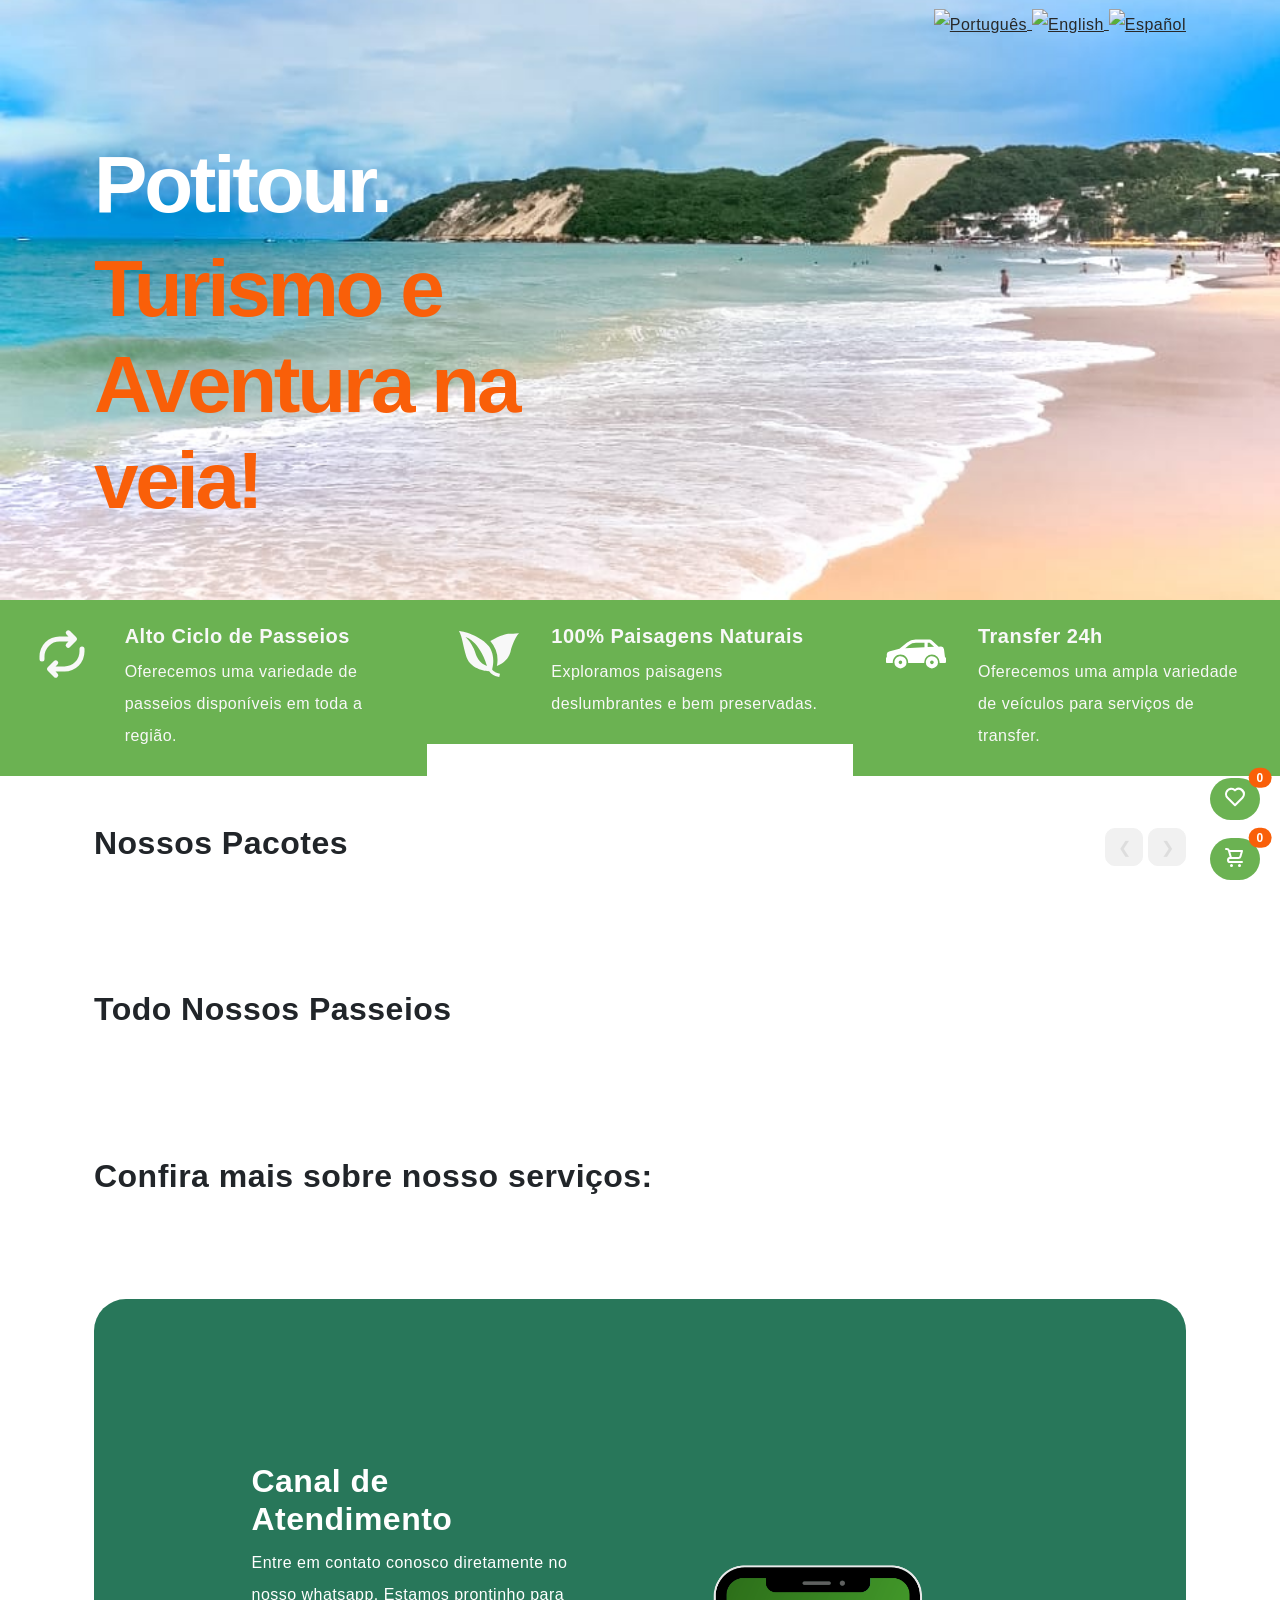
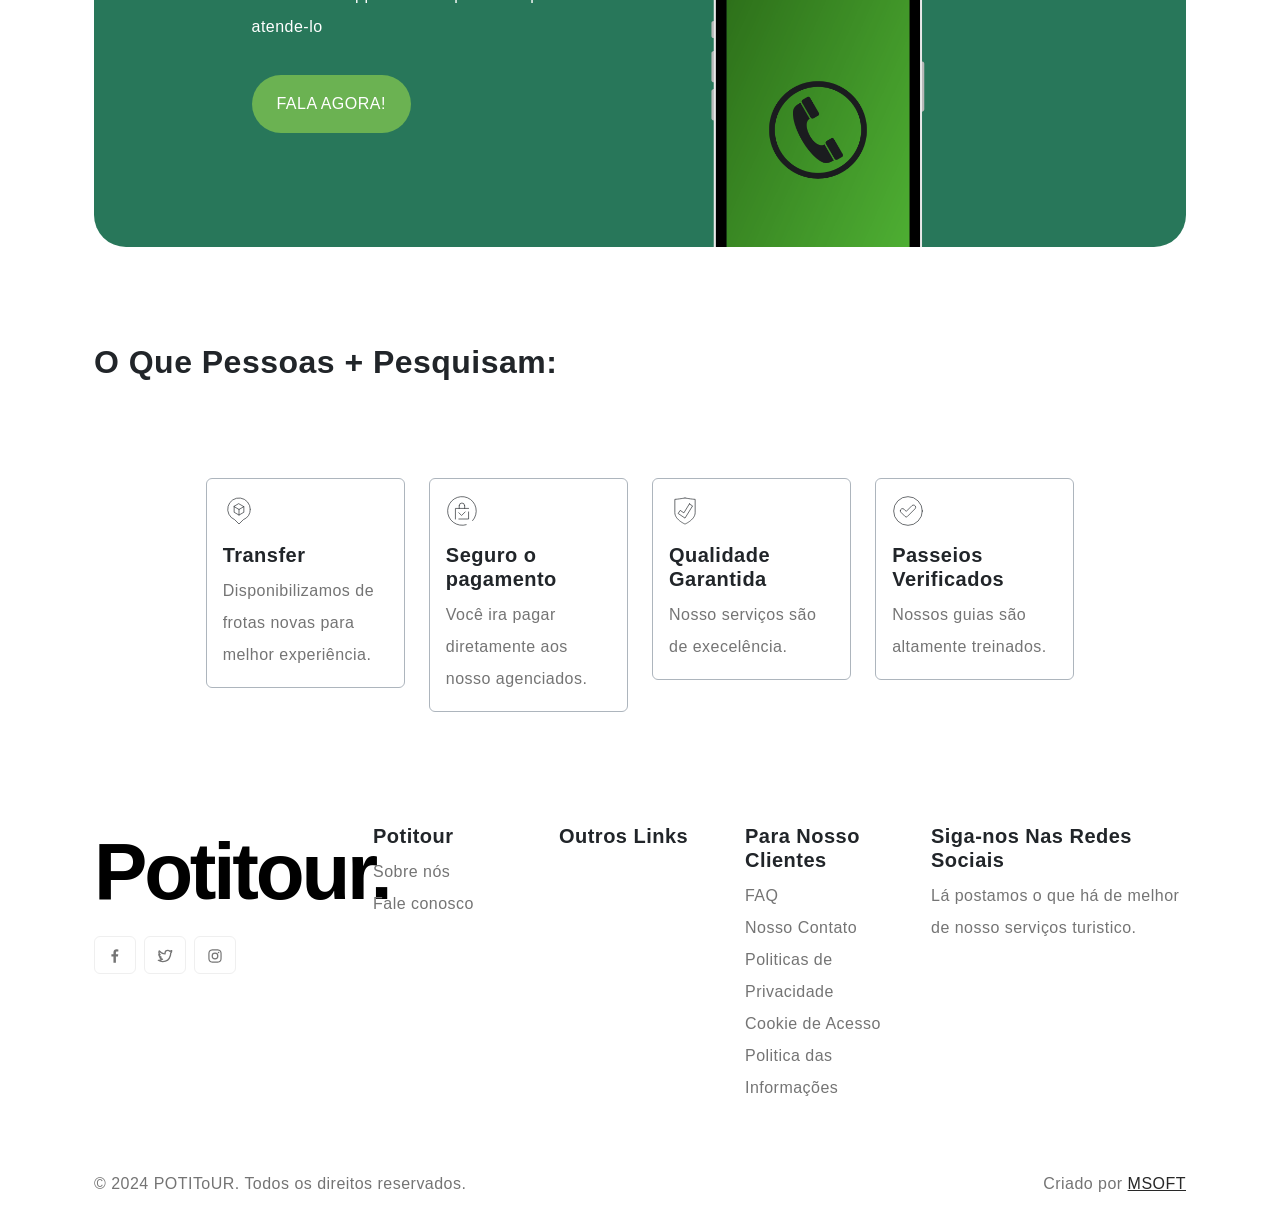
==== index.html @ 1911a4f1 "segundo commit estrutura + video" ====
<!DOCTYPE html>
<html lang="pt">

<head>
  <title>Potitour - Turismo e Aventura em Natal-RN</title>
  <meta charset="utf-8">
  <meta http-equiv="X-UA-Compatible" content="IE=edge">
  <meta name="viewport" content="width=device-width, initial-scale=1.0">
  <meta name="format-detection" content="telephone=no">
  <meta name="apple-mobile-web-app-capable" content="yes">
  <meta name="author" content="Potitour Team">
  <meta name="keywords" content="turismo, aventura, Natal, passeios, viagens, Potitour">
  <meta name="description"
    content="Descubra as melhores experiências de turismo e aventura em Natal-RN com a Potitour. Oferecemos passeios incríveis e serviços de alta qualidade.">


  <link rel="stylesheet" href="css/swiper-bundle.min.css">
  <link href="css/bootstrap.min.css" rel="stylesheet"
    integrity="sha384-KK94CHFLLe+nY2dmCWGMq91rCGa5gtU4mk92HdvYe+M/SXH301p5ILy+dN9+nJOZ" crossorigin="anonymous">
  <link rel="stylesheet" type="text/css" href="css/vendor.css">
  <link rel="stylesheet" type="text/css" href="style.css">
  <link rel="stylesheet" type="text/css" href="css/core.css">

  <link rel="preconnect" href="https://fonts.googleapis.com">
  <link rel="preconnect" href="https://fonts.gstatic.com" crossorigin>
  <link
    href="https://fonts.googleapis.com/css2?family=Nunito:wght@400;700&family=Open+Sans:ital,wght@0,400;0,700;1,400;1,700&display=swap"
    rel="stylesheet">
</head>



<body>

  <div id="icons"></div>

  <!-- preloader -->
  <div class="preloader-wrapper">
    <div class="preloader">
    </div>
  </div>


  <div id="head"></div>


  <!-- steps -->
  <section class=" overflow-hidden">
    <div class="">
      <div class="row row-cols-1 row-cols-sm-3 row-cols-lg-3 g-0 justify-content-center">
        <div class="col">
          <div class="card border-0 bg-primary rounded-0 p-4 text-light">
            <div class="row">
              <div class="col-md-3 text-center">
                <svg width="60" height="60">
                  <use xlink:href="#fresh"></use>
                </svg>
              </div>
              <div class="col-md-9">
                <div class="card-body p-0">
                  <h5 class="text-light">Alto Ciclo de Passeios</h5>
                  <p class="card-text">Oferecemos uma variedade de passeios disponíveis em toda a região.</p>
                </div>
              </div>
            </div>
          </div>
        </div>
        <div class="col">
          <div class="card border-0 bg-primary rounded-0 p-4 text-light">
            <div class="row">
              <div class="col-md-3 text-center">
                <svg width="60" height="60">
                  <use xlink:href="#organic"></use>
                </svg>
              </div>
              <div class="col-md-9">
                <div class="card-body p-0">
                  <h5 class="text-light">100% Paisagens Naturais</h5>
                  <p class="card-text">Exploramos paisagens deslumbrantes e bem preservadas.</p>
                </div>
              </div>
            </div>
          </div>
        </div>
        <div class="col">
          <div class="card border-0 bg-primary rounded-0 p-4 text-light">
            <div class="row">
              <div class="col-md-3 text-center">
                <svg width="60" height="60">
                  <use xlink:href="#car"></use>
                </svg>
              </div>
              <div class="col-md-9">
                <div class="card-body p-0">
                  <h5 class="text-light">Transfer 24h</h5>
                  <p class="card-text">Oferecemos uma ampla variedade de veículos para serviços de transfer.</p>
                </div>
              </div>
            </div>
          </div>
        </div>
      </div>
    </div>
  </section>

  <!-- package -->
  <section class="py-5 overflow-hidden">
    <div class="container-lg">
      <div class="row">
        <div class="col-md-12">
          <div class="section-header d-flex flex-wrap justify-content-between mb-5">
            <h2 class="section-title">Nossos Pacotes</h2>
            <div class="d-flex align-items-center">
              <div class="swiper-buttons">
                <button class="swiper-prev category-carousel-prev btn btn-yellow">❮</button>
                <button class="swiper-next category-carousel-next btn btn-yellow">❯</button>
              </div>
            </div>
          </div>
        </div>
      </div>
      <!-- package -->
      <div class="row">
        <div class="col-md-12">
          <div class="category-carousel swiper">
            <div id="package-item" class="swiper-wrapper">
            </div>
          </div>
        </div>
      </div>
    </div>
  </section>

  <!-- product -->
  <section class="pb-5">
    <div class="container-lg">
      <div class="row">
        <div class="col-md-12">
          <div class="section-header d-flex flex-wrap justify-content-between my-4">
            <h2 class="section-title">Todo Nossos Passeios</h2>
          </div>
        </div>
      </div>
      <div class="row">
        <div class="col-md-12">
          <div id="product-container"
            class="product-grid row row-cols-1 row-cols-sm-2 row-cols-md-3 row-cols-lg-3 row-cols-xl-4 row-cols-xxl-5">
          </div>
        </div>
      </div>
    </div>
  </section>

  <!-- modal product -->
  <div class="modal fade" id="cartModal" tabindex="-1" aria-labelledby="productModalLabel" aria-hidden="true">
    <div class="modal-dialog modal-xl">
      <div class="modal-content">
        <div class="modal-header">
          <h5 class="modal-title">Detalhes do Passeio</h5>
          <button type="button" class="btn-close" data-bs-dismiss="modal" aria-label="Close"></button>
        </div>
        <!-- Add modal content -->
        <div id="product-details" class="modal-body" style="height: 400px; overflow-y: auto;">

        </div>
        <!-- End modal content -->
        <div class="modal-footer">
          <!-- Action Buttons -->
          <div class="d-flex gap-3 mb-4">
            <div class="input-group w-auto">
              <button class="btn btn-outline-secondary" type="button" onclick="decrementQuantity()">-</button>
              <input type="number" class="form-control text-center" id="quantity" value="1" min="1" style="width: 70px">
              <button class="btn btn-outline-secondary" type="button" onclick="incrementQuantity()">+</button>
            </div>
            <button id="modalButtonAddcart" onclick="addToCart(event)" data-bs-dismiss="modal"
              class="btn btn-primary flex-grow-1">
              <i class="bi bi-cart-plus me-2"></i>
              Adicionar ao Carrinho
            </button>
          </div>
        </div>
      </div>
    </div>
  </div>

  <!-- hghlight -->
  <section class="py-4">
    <div class="container-lg">
      <h2 class="my-4">Confira mais sobre nosso serviços:</h2>
    </div>
  </section>

  <section class="py-3">
    <div class="container-lg">
      <div id="banner-blocks-item"
        class="row row-cols-1 row-cols-sm-2 row-cols-md-3 row-cols-lg-3 row-cols-xl-4 row-cols-xxl-5">
      </div>
    </div>
  </section>

  <!-- contact -->
  <section class="pb-4 my-4">
    <div class="container-lg">

      <div class="pt-5 rounded-5" style="background-color: #28775A;">
        <div class="container">
          <div class="row justify-content-center align-items-center">
            <div class="col-md-4">
              <h2 class="mt-5 text-white">Canal de Atendimento</h2>
              <p class=" text-white">Entre em contato conosco diretamente no nosso whatsapp. Estamos prontinho para
                atende-lo</p>
              <div class="d-flex gap-2 flex-wrap mb-5">
                <a href="#" class="btn btn-primary text-uppercase fs-6 rounded-pill px-4 py-3 mt-3">Fala Agora!</a>
              </div>
            </div>
            <div class="col-md-5 text-center">
              <img style="height: 500px;" src="images/phone-whatsapp.png" alt="phone" class="img-fluid">
            </div>
          </div>
        </div>
      </div>

    </div>
  </section>

  <!-- search -->
  <section class="py-4">
    <div class="container-lg">
      <h2 class="my-4">O Que Pessoas + Pesquisam:</h2>
      <div id="search-item"></div>
    </div>
  </section>


  <!-- Floating favorite icon with counter -->
  <div id="favorite-icon-container">
    <div class="position-relative d-inline-block">
      <button class="btn btn-primary rounded-5" onclick="openFavoritesModal(event)">
        <svg width="24" height="24" class="mb-1">
          <use xlink:href="#heart"></use>
        </svg>
      </button>
      <span id="favorite-count" class="position-absolute top-0 start-100 translate-middle badge bg-danger rounded-5">
        0
      </span>
    </div>
  </div>

  <!-- icon de cart flutuante com a quantidade de itens no carrinho -->
  <div id="cart-icon-container">
    <div class="position-relative d-inline-block">
      <button class="btn btn-primary rounded-5" onclick="openCartModal()">
        <svg width="24" height="24" class="mb-1">
          <use xlink:href="#cart"></use>
        </svg>
      </button>
      <span id="cart-count" class="position-absolute top-0 start-100 translate-middle badge bg-danger rounded-5">
        0
      </span>
    </div>
  </div>

  <!-- modal do carrinho -->
  <div id="cart-modal" class="modal fade" tabindex="-1" role="dialog" aria-labelledby="cart-modal-label"
    aria-hidden="true">
    <div class="modal-dialog modal-dialog-centered" role="document">
      <div class="modal-content">
        <div class="modal-header">
          <h5 class="modal-title" id="cart-modal-label">Minhas Reservas</h5>
          <button type="button" class="btn-close" data-bs-dismiss="modal" aria-label="Close"></button>
        </div>
        <div class="modal-body" style=" height: 400px; overflow: auto;">
          <div id="cart-items">
            <!-- itens do carrinho serão adicionados aqui -->
          </div>
        </div>
        <div class="modal-footer d-flex justify-content-between align-items-center">
          <div class="cart-total-wrapper">
            <span class="text-muted fs-5">Total:</span>
            <span id="cart-total" class="ms-2 fs-4 fw-bold text-success">R$ 0,00</span>
          </div>

          <button id="checkout-button" class="btn btn-primary btn-lg">
            Finalizar Reserva
            <svg width="16" height="16" class="ms-2">
              <use xlink:href="#arrow-right"></use>
            </svg>
          </button>
        </div>

      </div>
    </div>
  </div>

  <!-- Modelo do modal de favoritos -->
  <div id="favorite-modal" class="modal fade" tabindex="-1" role="dialog" aria-labelledby="favorite-modal-label"
    aria-hidden="true">
    <div class="modal-dialog modal-dialog-centered" role="document">
      <div class="modal-content">
        <div class="modal-header">
          <h5 class="modal-title" id="favorite-modal-label">Meus Favoritos</h5>
          <button type="button" class="btn-close" data-bs-dismiss="modal" aria-label="Close"></button>
        </div>
        <div class="modal-body" style=" height: 400px; overflow: auto;">
          <div id="favorite-items">
            <!-- itens dos favoritos serão adicionados aqui -->
          </div>
        </div>
      </div>
    </div>
  </div>

  <div id="footer"></div>

</body>

<!-- scripts -->
<script src="http://translate.google.com/translate_a/element.js?cb=googleTranslateElementInit"></script>
<script src="js/bootstrap.bundle.min.js" crossorigin="anonymous"></script>
<script src="js/jquery-1.11.0.min.js"></script>
<script src="js/swiper-bundle.min.js"></script>
<script src="js/papaparse.min.js"></script>
<script src="js/plugins.js"></script>
<script src="js/script.js"></script>
<!-- core -->

<script sync src="core/helps.js"></script>
<script sync src="core/layout.js"></script>
<script sync src="core/components.js"></script>
<script src="core/core.js" defer></script>

</html>
---- style.css ----
/*
Theme Name: Organic
Theme URI: https://templatesjungle.com/
Author: TemplatesJungle
Author URI: https://templatesjungle.com/
Description: Organic is specially designed product packaged for eCommerce store websites.
Version: 1.1
*/

/*--------------------------------------------------------------
This is main CSS file that contains custom style rules used in this template
--------------------------------------------------------------*/
/*--------------------------------------------------------------
/** VARIABLES
--------------------------------------------------------------*/
body {
  --heading-font        : "Inter", sans-serif;
  --bs-link-color: #333;
  --bs-link-hover-color:#333;

  --bs-link-color-rgb: 40,40,40;
  --bs-link-hover-color-rgb: 0,0,0;

  --bs-light-rgb: 248, 248, 248;

  --bs-font-sans-serif: "Inter", sans-serif;
  --bs-body-font-family: var(--bs-font-sans-serif);
  --bs-body-font-size: 1rem;
  --bs-body-font-weight: 400;
  --bs-body-line-height: 2;
  --bs-body-color: #747474;

  --bs-primary: #6BB252;
  --bs-primary-rgb: 107, 178, 82;
  
  --bs-secondary: #364127;
  --bs-secondary-rgb: 54, 65, 39;
  
  --bs-danger: #F95F09;
  --bs-danger-rgb: 249, 95, 9;

  --bs-success: #a3be4c;
  --bs-success-rgb: 163, 190, 76;
  
  --bs-primary-bg-subtle: #FFF9EB;
  --bs-success-bg-subtle: #eef5e5;
  
  --bs-border-color: #F7F7F7;
}
.btn-primary {
  --bs-btn-color: #fff;
  --bs-btn-bg: var(--bs-primary);
  --bs-btn-border-color: transparent;
  --bs-btn-hover-color: #fff;
  --bs-btn-hover-bg: #f7a422;
  --bs-btn-hover-border-color: transparent;
  --bs-btn-focus-shadow-rgb: 49,132,253;
  --bs-btn-active-color: #fff;
  --bs-btn-active-bg: var(--bs-primary);
  --bs-btn-active-border-color: transparent;
  --bs-btn-active-shadow: inset 0 3px 5px rgba(0, 0, 0, 0.125);
  --bs-btn-disabled-color: #fff;
  --bs-btn-disabled-bg: #d3d7dd;
  --bs-btn-disabled-border-color: transparent;
}
.btn-outline-primary {
  --bs-btn-color: var(--bs-primary);
  --bs-btn-border-color: var(--bs-primary);
  --bs-btn-hover-color: #fff;
  --bs-btn-hover-bg: #ffc107;
  --bs-btn-hover-border-color: #ffc107;
  --bs-btn-focus-shadow-rgb: 13,110,253;
  --bs-btn-active-color: #fff;
  --bs-btn-active-bg: #ffc107;
  --bs-btn-active-border-color: #ffc107;
  --bs-btn-active-shadow: inset 0 3px 5px rgba(0, 0, 0, 0.125);
  --bs-btn-disabled-color: #fff3cd;
  --bs-btn-disabled-bg: transparent;
  --bs-btn-disabled-border-color: #fff3cd;
  --bs-gradient: none;
}
.btn-outline-light {
  --bs-btn-color: #747474;
  --bs-btn-border-color: #EFEFEF;
  --bs-btn-hover-color: #000;
  --bs-btn-hover-bg: #EFEFEF;
  --bs-btn-hover-border-color: #EFEFEF;
  --bs-btn-focus-shadow-rgb: 248,249,250;
  --bs-btn-active-color: #000;
  --bs-btn-active-bg: #EFEFEF;
  --bs-btn-active-border-color: #EFEFEF;
  --bs-btn-active-shadow: inset 0 3px 5px rgba(0, 0, 0, 0.125);
  --bs-btn-disabled-color: #EFEFEF;
  --bs-btn-disabled-bg: transparent;
  --bs-btn-disabled-border-color: #EFEFEF;
  --bs-gradient: none;
}
.btn-warning {
  --bs-btn-color: #747474;
  --bs-btn-bg: #FCF7EB;
  --bs-btn-border-color: #FCF7EB;
  --bs-btn-hover-color: #747474;
  --bs-btn-hover-bg: #FFECBE;
  --bs-btn-hover-border-color: #FFECBE;
  --bs-btn-focus-shadow-rgb: 217,164,6;
  --bs-btn-active-color: #000;
  --bs-btn-active-bg: #FFECBE;
  --bs-btn-active-border-color: #FFECBE;
  --bs-btn-active-shadow: inset 0 3px 5px rgba(0, 0, 0, 0.125);
  --bs-btn-disabled-color: #000;
  --bs-btn-disabled-bg: #FCF7EB;
  --bs-btn-disabled-border-color: #FCF7EB;
}
.btn-success {
  --bs-btn-color: #222;
  --bs-btn-bg: #EEF5E4;
  --bs-btn-border-color: #EEF5E4;
  --bs-btn-hover-color: #222;
  --bs-btn-hover-bg: #9de3c2;
  --bs-btn-hover-border-color: #9de3c2;
  --bs-btn-focus-shadow-rgb: 60,153,110;
  --bs-btn-active-color: #222;
  --bs-btn-active-bg: #9de3c2;
  --bs-btn-active-border-color: #9de3c2;
  --bs-btn-active-shadow: inset 0 3px 5px rgba(0, 0, 0, 0.125);
  --bs-btn-disabled-color: #222;
  --bs-btn-disabled-bg: #EEF5E4;
  --bs-btn-disabled-border-color: #EEF5E4;
}
.btn-danger {
  --bs-btn-color: #222;
  --bs-btn-bg: #FFEADA;
  --bs-btn-border-color: #FFEADA;
  --bs-btn-hover-color: #222;
  --bs-btn-hover-bg: #ecc9af;
  --bs-btn-hover-border-color: #ecc9af;
  --bs-btn-focus-shadow-rgb: 60,153,110;
  --bs-btn-active-color: #222;
  --bs-btn-active-bg: #ecc9af;
  --bs-btn-active-border-color: #ecc9af;
  --bs-btn-active-shadow: inset 0 3px 5px rgba(0, 0, 0, 0.125);
  --bs-btn-disabled-color: #222;
  --bs-btn-disabled-bg: #FFEADA;
  --bs-btn-disabled-border-color: #FFEADA;
}
body {
  letter-spacing: 0.03em;
}
h1,h2,h3,h4,h5,h6 {
  font-family: var(--heading-font);
  color: var(--bs-dark);
  font-weight: 700;
}
.breadcrumb.text-white {
  --bs-breadcrumb-divider-color: #fff;
  --bs-breadcrumb-item-active-color: var(--bs-primary);
}
.dropdown-menu {
  --bs-dropdown-link-active-bg: var(--bs-primary);
}
.nav-pills .nav-link {
  --bs-nav-pills-link-active-color: #111;
  --bs-nav-pills-link-active-bg: #f1f1f1;
}
.pagination {
  --bs-pagination-active-bg: var(--bs-primary);
  --bs-pagination-active-border-color: var(--bs-primary);
}
.container, .container-fluid, .container-lg, .container-md, .container-sm, .container-xl, .container-xxl {
  --bs-gutter-x: 3rem;
}
/*----------------------------------------------*/
/* 6. SITE STRUCTURE */
/*----------------------------------------------*/
/* 6.1 Header
--------------------------------------------------------------*/
/* Preloader */
.preloader-wrapper {
  width: 100%;
  height: 100vh;
  margin: 0 auto;
  position: fixed;
  top: 0;
  left: 0;
  z-index: 111;
  background: #fff;
}

.preloader-wrapper .preloader {
  margin: 20% auto 0;
  transform: translateZ(0);
}

.preloader:before,
.preloader:after {
  content: '';
  position: absolute;
  top: 0;
}

.preloader:before,
.preloader:after,
.preloader {
  border-radius: 50%;
  width: 2em;
  height: 2em;
  animation: animation 1.2s infinite ease-in-out;
}

.preloader {
  animation-delay: -0.16s;
}

.preloader:before {
  left: -3.5em;
  animation-delay: -0.32s;
}

.preloader:after {
  left: 3.5em;
}

@keyframes animation {
  0%,
  80%,
  100% {
    box-shadow: 0 2em 0 -1em var(--bs-primary);
  }
  40% {
    box-shadow: 0 2em 0 0 var(--bs-primary);
  }
}

/* *** Start editing below this line *** */
/* .container-fluid {
  max-width: 1600px;
}
*/
@media (min-width: 1400px) {
  .container-lg {
      max-width: 1600px;
  }
} 

.banner-blocks {
  display: grid;
  grid-template-columns: repeat(12, 1fr);
  grid-template-rows: repeat(2, 1fr);
  grid-gap: 2rem;
}
.block-1 { grid-area: 1 / 1 / 3 / 8; }
.block-2 { grid-area: 1 / 8 / 2 / 13; }
.block-3 { grid-area: 2 / 8 / 3 / 13; }

@media screen and (max-width:1140px) {
  .banner-blocks {
    grid-template-columns: 1fr;
    grid-template-rows: repeat(4, 1fr);
  }
  .block-1 { grid-area: 1 / 1 / 3 / 2; }
  .block-2 { grid-area: 3 / 1 / 4 / 2; }
  .block-3 { grid-area: 4 / 1 / 5 / 2; }
  
}

/* Swiper carousel */
.swiper-prev,
.swiper-next {
  width: 38px;
  height: 38px;
  line-height: 38px;
  background: #F1F1F1;
  color: #222222;
  padding: 0;
  text-align: center;
  border-radius: 10px;
  --bs-btn-border-color: transparent;
  --bs-btn-active-bg: #ec9b22;
  --bs-btn-active-border-color: transparent;
  --bs-btn-hover-bg: var(--bs-primary);
  --bs-btn-hover-border-color: transparent;
  --bs-btn-disabled-color: #ccc;
  --bs-btn-disabled-bg: #eaeaea;
  --bs-btn-disabled-border-color: #eaeaea
}
.swiper-prev:hover,
.swiper-next:hover {
  background: var(--bs-primary);
}

/* category carousel */
.category-carousel .category-item {
  background: #FFFFFF;
  border: 1px solid #FBFBFB;
  box-shadow: 0px 5px 22px rgba(0, 0, 0, 0.04);
  border-radius: 16px;
  text-align: center;
  padding: 60px 20px;
  margin: 20px 0;
  transition: box-shadow 0.3s ease-out, transform 0.3s ease-out;
}
.category-carousel .category-item:hover {
  transform: translate3d(0,-10px,0);
  box-shadow: 0px 21px 44px rgba(0, 0, 0, 0.08);
}
.category-carousel .category-item .category-title {
  font-weight: 600;
  font-size: 20px;
  line-height: 27px;
  letter-spacing: 0.02em;
  text-transform: capitalize;
  color: #222222;
  margin-top: 20px;
}

/* brand carousel */
.brand-carousel .brand-item {
  background: #FFFFFF;
  border: 1px solid #FBFBFB;
  box-shadow: 0px 5px 22px rgba(0, 0, 0, 0.04);
  border-radius: 16px;
  padding: 16px;
}
.brand-carousel .brand-item img {
  width: 100%;
  border-radius: 12px;
}
.brand-carousel .brand-item .brand-details {
  margin-left: 15px;
}
.brand-carousel .brand-item .brand-title {
  margin: 0;
}

/* product tabs */
.product-tabs .nav-tabs {
  justify-content: flex-end;
  border: none;
  
  --bs-nav-link-hover-color: #111;
  --bs-nav-link-color: #555;
  --bs-nav-tabs-link-border-color: #fff;
  --bs-nav-tabs-link-hover-border-color: transparent;
  --bs-nav-tabs-link-active-border-color: #fff;
}
.product-tabs .nav-tabs .nav-link.active, 
.product-tabs .nav-tabs .nav-item.show .nav-link {
  /* border: none; */
  border-bottom: 3px solid var(--bs-primary);
}

/* products-carousel */
.products-carousel .swiper, .products-carousel .swiper-container {
  overflow: visible;
}

/* product-grid */
input[type=number]::-webkit-inner-spin-button, 
input[type=number]::-webkit-outer-spin-button {  
   opacity: 1;
}
.product-item .button-area .quantity {
  padding: 0.5rem;
}
.product-item .button-area {
  display: none;
  position: absolute;
  text-align: center;
  background: #fff;
  width: 100%;
  left: 0;
  bottom: -55px;
  z-index: 1;
  box-shadow: 0px 20px 44px rgba(0, 0, 0, 0.08);
  /* transition: box-shadow 0.3s ease-out; */
}
.product-item {
  position: relative;
  padding: 16px;
  background: #FFFFFF;
  border-radius: 16px;
  margin-bottom: 30px;
  box-shadow: 0px 0px 22px rgba(0, 0, 0, 0);
  /* transition: box-shadow 0.3s ease-out, margin 0.3s ease-out; */
}
.product-item:hover .button-area {
  display: block;
}
.product-item:hover {
  /* z-index: 1; */
  /* margin-bottom: -50px; */
  /* max-height: 500px; */
  box-shadow: 0px 0px 44px rgba(0, 0, 0, 0.08);
}
.product-item figure {
  text-align: center;
}
.product-item figure img {
  max-height: 210px;
  height: auto;
}
.product-item .product-qty {
  width: 85px;
}
.product-item .btn-link {
  text-decoration: none;
}
.product-item #quantity {
  height: auto;
  width: 28px;
  text-align: center;
  border: none;
  margin: 0;
  padding: 0;
}
.product-item .btn-number {
  width: 26px;
  height: 26px;
  line-height: 1;
  text-align: center;
  background: #FFFFFF;
  border: 1px solid #E2E2E2;
  border-radius: 6px;
  color: #222;
  padding: 0;
}

/* cart */
.cart .product-qty {
  min-width: 130px;
}

/* floating image */
.image-float {
  margin-top: -140px;
  margin-bottom: -140px;
}
@media screen and (max-width:991px) {
  .image-float {
    margin: 0;
  }
}
 /* post item */
.post-item .post-meta {
  font-size: 0.8rem;
  line-height: 1;
}
.post-item .post-meta svg {
  margin-right: 5px;
}

@media screen and (max-width: 991px) {
  /* offcanvas menu */
  .offcanvas-body .nav-item {
    font-weight: 700;
    border-bottom: 1px solid #d1d1d1;
  }
  .offcanvas-body .filter-categories {
    width: 100%;
    margin-bottom: 20px !important;
    border: 1px solid #d1d1d1 !important;
    padding: 14px;
    border-radius: 8px;
  }
  /* dropdown-menu */
  .dropdown-menu {
    padding: 0;
    border: none;
    line-height: 1.4;
    font-size: 0.9em;
  }
  .dropdown-menu a {
    padding-left: 0;
  }
  .dropdown-toggle::after {
    position: absolute;
    right: 0;
    top: 21px;
  }
}

/* single product */
/* product-thumbnail-slider */
.product-thumbnail-slider {
  height: 740px;
}
@media screen and (max-width:992px) {
  .product-thumbnail-slider {
    margin-top: 20px;
    height: auto;
  }
}
@media screen and (min-width:992px) {
  .product-thumbnail-slider {
    height: 420px;
  }
}
@media screen and (min-width:1200px) {
  .product-thumbnail-slider {
    height: 540px;
  }
}
@media screen and (min-width:1400px) {
  .product-thumbnail-slider {
    height: 740px;
  }
}

/* bootstrap extended */
.border-dashed {
  border-bottom: 1px dashed #d1d1d1;
}
.ls-1 {
  letter-spacing: -0.04em;
}
.button-area .btn-cart {
  text-wrap: nowrap;
  height: 3.3em;
  line-height: 2em;
  width: 100%;
}
.fs-7 {
  font-size: 0.8rem!important;
}

/* button */
.btn-link {
  display: inline-block;
  font-size: 0.875rem;
  font-weight: bold;
  font-family: var(--bs-body-font-family);
  letter-spacing: 0.0875rem;
  text-transform: uppercase;
  text-decoration: none;
}

a.btn-link,
a.btn-link:after {
  transition: all .5s;
}

a.btn-link {
  position: relative;
}

a.btn-link:before,
a.btn-link:after {
  content: '';
  display: block;
  position: absolute;
  bottom: 0;
  left: 0;
  width: 0;
  background-color: var(--bs-dark);
  height: 2px;
}

[data-bs-theme=dark] a.btn-link:after {
  background-color: var(--bs-light);
}

a.btn-link:before {
  background-color: rgba( var(--bs-light-rgb), 0.2 );
  width: 100%;
}

a.btn-link.is-checked:after,
a.btn-link:hover:after {
  width: 100%;
}

a.btn-link.text-white:after {
  background-color: var(--bs-light);
}

a.btn-link.text-light:after {
  background-color: var(--bs-light);
}

.navbar .megamenu{ padding: 1rem; }
/* ============ desktop view ============ */
@media all and (min-width: 992px) {
	
	.navbar .has-megamenu{position:static!important;}
	.navbar .megamenu{left:0; right:0; width:100%; margin-top:0;  }
	
}	
/* ============ desktop view .end// ============ */


/* ============ mobile view ============ */
@media(max-width: 991px){
	.navbar.fixed-top .navbar-collapse, .navbar.sticky-top .navbar-collapse{
		overflow-y: auto;
	    max-height: 90vh;
	    margin-top:10px;
	}
}
/* ============ mobile view .end// ============ */
---- css/core.css ----
#cart-icon-container {
    position: fixed;
    bottom: 20px;
    right: 20px;
    z-index: 9999;
}

/* adicone um ícone de carrinho dentro do botão com uma cor de fundo verde aumentar tamanho do icone*/
#cart-icon {
    background-color: #008000;
    color: #fff;
    border: none;
    border-radius: 50%;
    padding: 10px;
    font-size: 14px;
    cursor: pointer;
    transition: background-color 0.3s ease;
    display: flex;
    align-items: center;
    justify-content: center;

    svg {
        width: 24px;
        height: 24px;
    }
}

#favorite-icon-container {
    position: fixed;
    bottom: 80px;
    right: 20px;
    z-index: 9999;
}

#favorite-icon {
    background-color: #008000;
    color: #fff;
    border: none;
    border-radius: 50%;
    padding: 10px;
    font-size: 14px;
    cursor: pointer;
    transition: background-color 0.3s ease;
    display: flex;
    align-items: center;
    justify-content: center;
}

#favorite-icon svg {
    width: 24px;
    height: 24px;
}

.product-item {
    /* width: 300px !important; */
    height: 445px !important;
    object-fit: cover !important;
    object-position: center !important;
    background: #FFFFFF;
    border-radius: 16px;
    transition: all 0.3s ease;

    figure img {
        width: 100% !important;
        height: 300px !important;
        object-fit: cover !important;
    }
}

.product-item .button-area {
    bottom: 0;
    left: 0;
    right: 0;
    display: block;
    padding: 16px;
    background: white;
    box-shadow: none;
    z-index: 10;
}


@media (max-width: 768px) {
    .product-item {
        width: 100% !important;
        min-height: 420px;
        padding: 16px;
        margin-bottom: 16px;
        box-shadow: 0px 4px 12px rgba(0, 0, 0, 0.08);
    }

    .product-item figure {
        height: 200px;
        overflow: hidden;
    }

    .product-item figure img {
        width: 100%;
        height: 100%;
        object-fit: cover;
    }

    .product-item .button-area {
        bottom: 0;
        left: 0;
        right: 0;
        display: block;
        padding: 16px;
        background: white;
        box-shadow: none;
        z-index: 10;
    }
}

.video-section {
    position: relative;
    width: 100%;
    height: 600px;
    /* Ajuste conforme necessário */
    overflow: hidden;
}

.background-video {
    position: absolute;
    top: 0;
    left: 0;
    width: 100%;
    height: 100%;
    object-fit: cover;
    z-index: -1;
}

.default-background {
    position: absolute;
    top: 0;
    left: 0;
    width: 100%;
    height: 100%;
    object-fit: cover;
    z-index: -2; /* Ensure it stays behind the video */
    display: block; /* Initially hidden */
}


.conteudo {
    position: relative;
    z-index: 1;
    /* Outros estilos para o conteúdo */
}
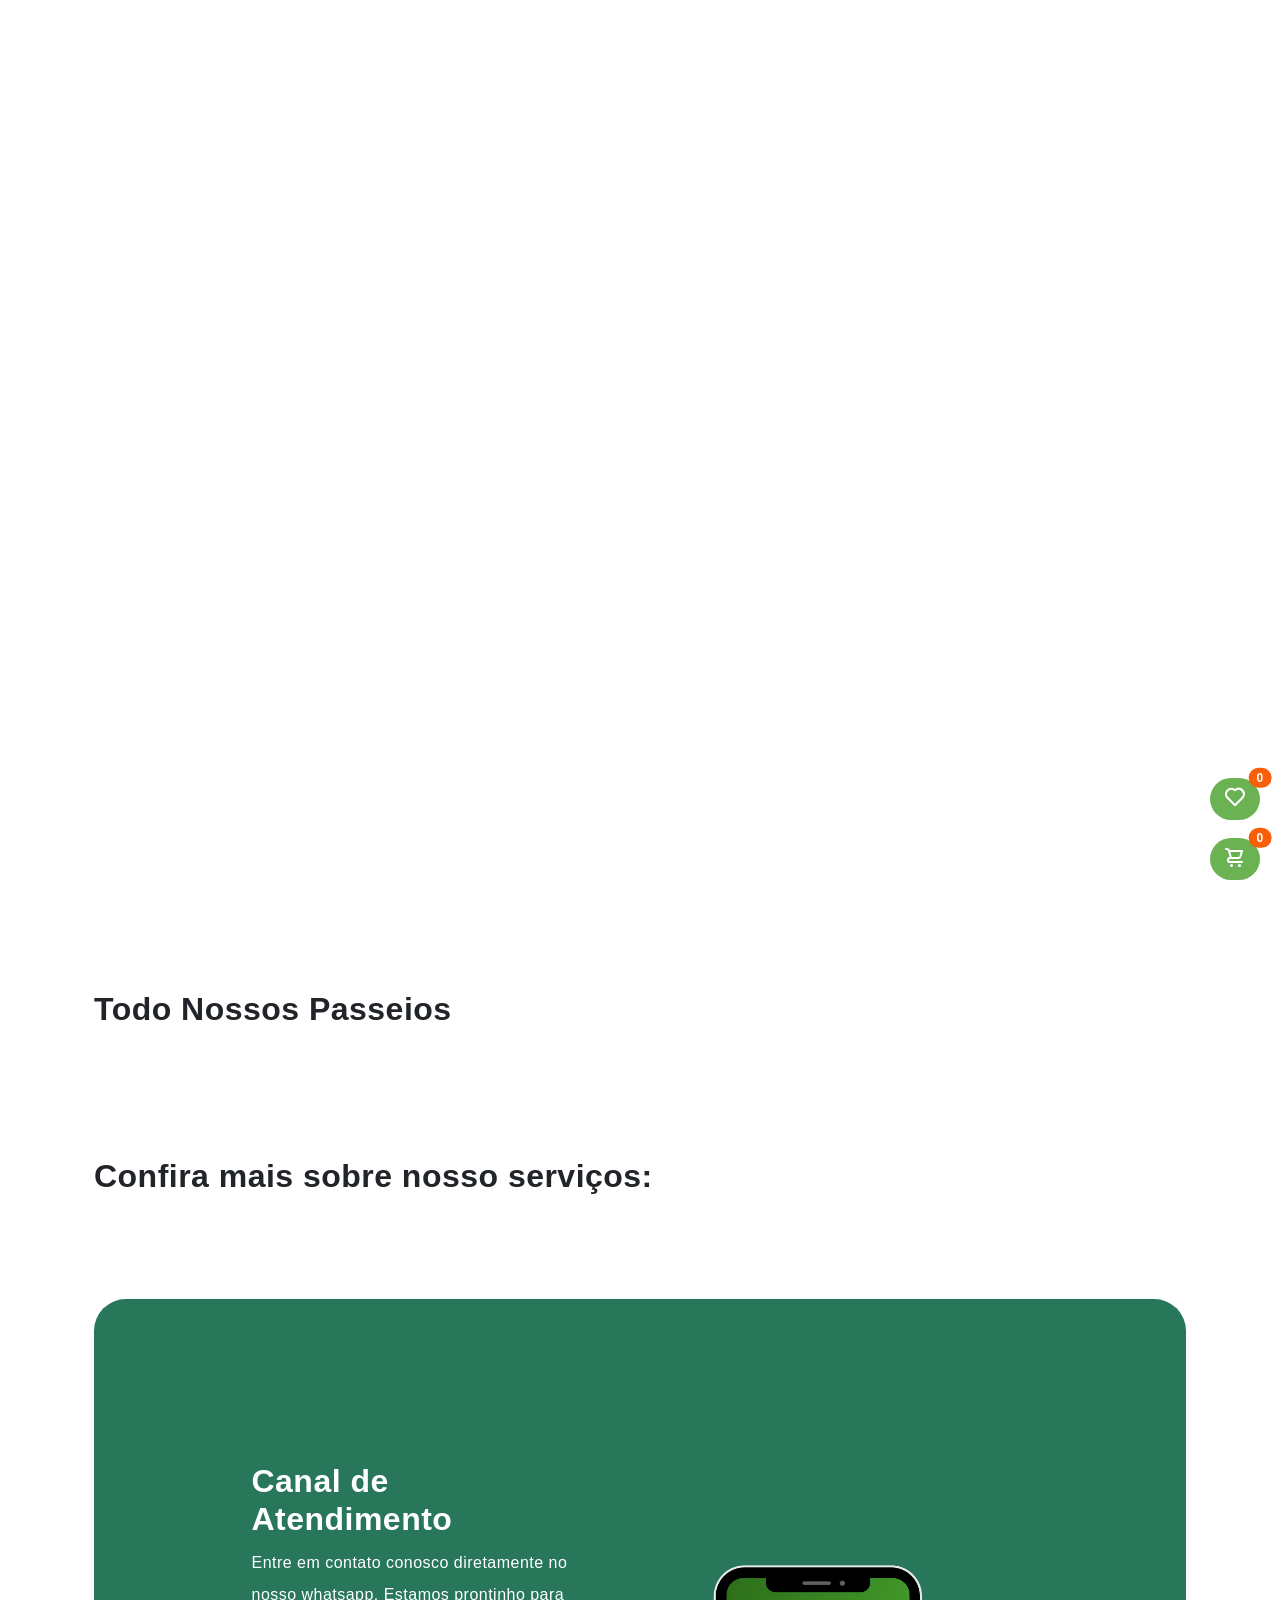
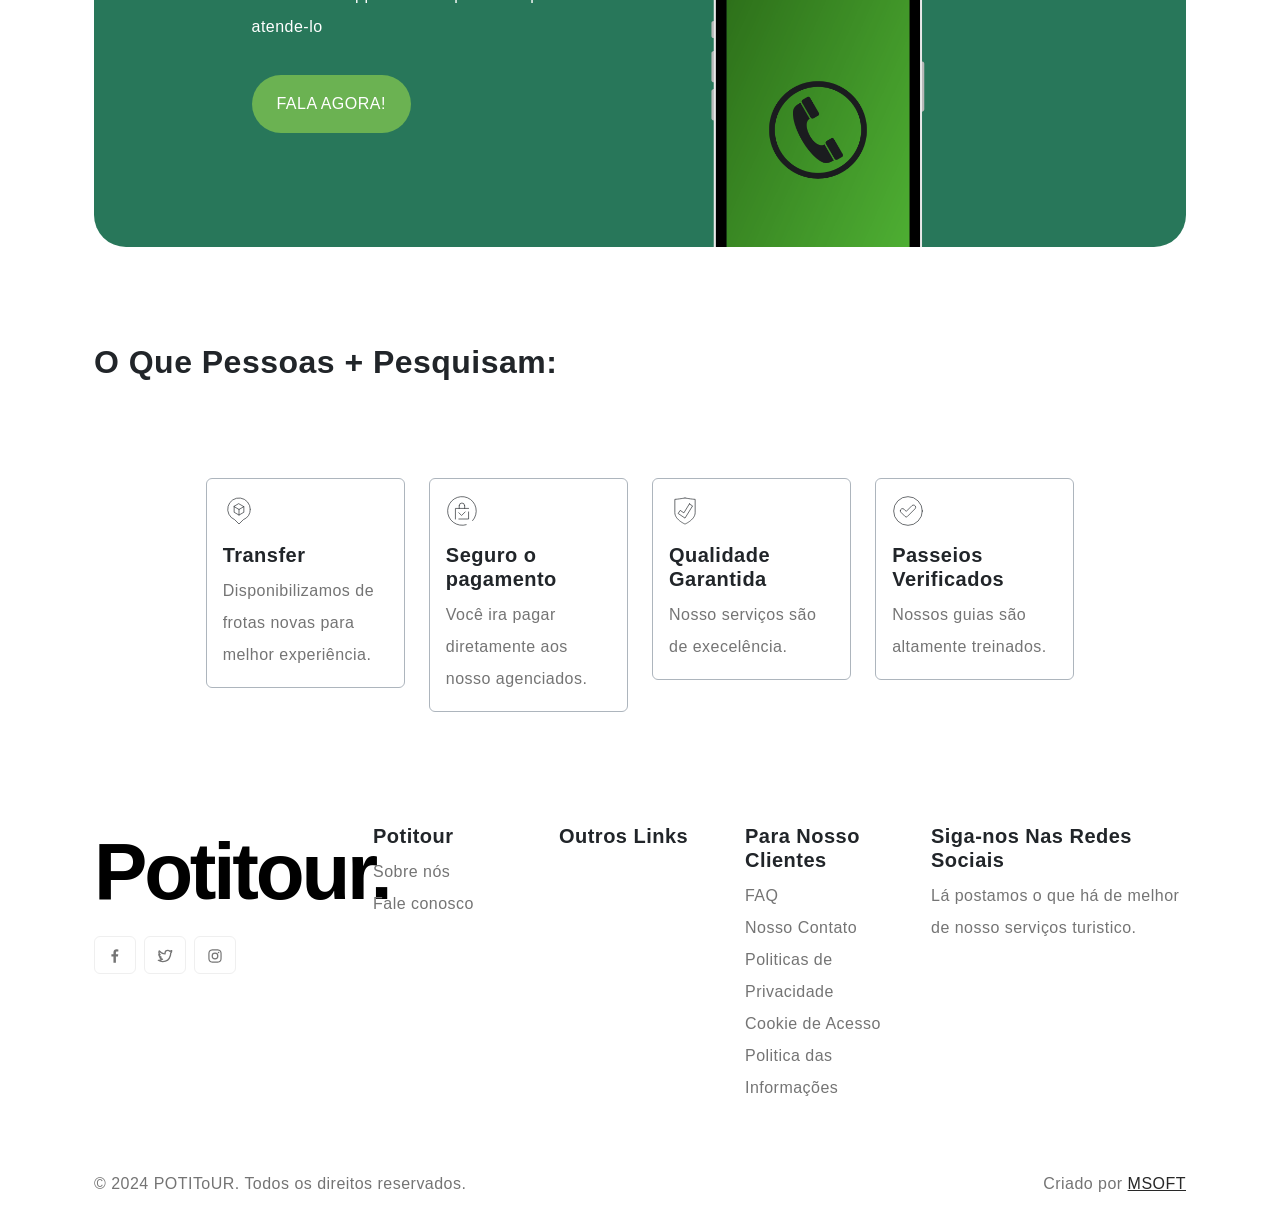
==== commit a4efe229: "aplicando organização e estruturaçaõ do codigo" ====
--- a/index.html
+++ b/index.html
@@ -12,15 +12,12 @@
   <meta name="keywords" content="turismo, aventura, Natal, passeios, viagens, Potitour">
   <meta name="description"
     content="Descubra as melhores experiências de turismo e aventura em Natal-RN com a Potitour. Oferecemos passeios incríveis e serviços de alta qualidade.">
-
-
   <link rel="stylesheet" href="css/swiper-bundle.min.css">
   <link href="css/bootstrap.min.css" rel="stylesheet"
     integrity="sha384-KK94CHFLLe+nY2dmCWGMq91rCGa5gtU4mk92HdvYe+M/SXH301p5ILy+dN9+nJOZ" crossorigin="anonymous">
   <link rel="stylesheet" type="text/css" href="css/vendor.css">
   <link rel="stylesheet" type="text/css" href="style.css">
   <link rel="stylesheet" type="text/css" href="css/core.css">
-
   <link rel="preconnect" href="https://fonts.googleapis.com">
   <link rel="preconnect" href="https://fonts.gstatic.com" crossorigin>
   <link
@@ -28,10 +25,8 @@
     rel="stylesheet">
 </head>
 
-
-
 <body>
-
+  <!-- icons -->
   <div id="icons"></div>
 
   <!-- preloader -->
@@ -40,163 +35,20 @@
     </div>
   </div>
 
-
+  <!-- header -->
   <div id="head"></div>
 
+  <!-- steps -->
+  <div id="steps"></div>
 
-  <!-- steps -->
-  <section class=" overflow-hidden">
-    <div class="">
-      <div class="row row-cols-1 row-cols-sm-3 row-cols-lg-3 g-0 justify-content-center">
-        <div class="col">
-          <div class="card border-0 bg-primary rounded-0 p-4 text-light">
-            <div class="row">
-              <div class="col-md-3 text-center">
-                <svg width="60" height="60">
-                  <use xlink:href="#fresh"></use>
-                </svg>
-              </div>
-              <div class="col-md-9">
-                <div class="card-body p-0">
-                  <h5 class="text-light">Alto Ciclo de Passeios</h5>
-                  <p class="card-text">Oferecemos uma variedade de passeios disponíveis em toda a região.</p>
-                </div>
-              </div>
-            </div>
-          </div>
-        </div>
-        <div class="col">
-          <div class="card border-0 bg-primary rounded-0 p-4 text-light">
-            <div class="row">
-              <div class="col-md-3 text-center">
-                <svg width="60" height="60">
-                  <use xlink:href="#organic"></use>
-                </svg>
-              </div>
-              <div class="col-md-9">
-                <div class="card-body p-0">
-                  <h5 class="text-light">100% Paisagens Naturais</h5>
-                  <p class="card-text">Exploramos paisagens deslumbrantes e bem preservadas.</p>
-                </div>
-              </div>
-            </div>
-          </div>
-        </div>
-        <div class="col">
-          <div class="card border-0 bg-primary rounded-0 p-4 text-light">
-            <div class="row">
-              <div class="col-md-3 text-center">
-                <svg width="60" height="60">
-                  <use xlink:href="#car"></use>
-                </svg>
-              </div>
-              <div class="col-md-9">
-                <div class="card-body p-0">
-                  <h5 class="text-light">Transfer 24h</h5>
-                  <p class="card-text">Oferecemos uma ampla variedade de veículos para serviços de transfer.</p>
-                </div>
-              </div>
-            </div>
-          </div>
-        </div>
-      </div>
-    </div>
-  </section>
+  <!-- packages -->
+  <div id="packages"></div>
 
-  <!-- package -->
-  <section class="py-5 overflow-hidden">
-    <div class="container-lg">
-      <div class="row">
-        <div class="col-md-12">
-          <div class="section-header d-flex flex-wrap justify-content-between mb-5">
-            <h2 class="section-title">Nossos Pacotes</h2>
-            <div class="d-flex align-items-center">
-              <div class="swiper-buttons">
-                <button class="swiper-prev category-carousel-prev btn btn-yellow">❮</button>
-                <button class="swiper-next category-carousel-next btn btn-yellow">❯</button>
-              </div>
-            </div>
-          </div>
-        </div>
-      </div>
-      <!-- package -->
-      <div class="row">
-        <div class="col-md-12">
-          <div class="category-carousel swiper">
-            <div id="package-item" class="swiper-wrapper">
-            </div>
-          </div>
-        </div>
-      </div>
-    </div>
-  </section>
-
-  <!-- product -->
-  <section class="pb-5">
-    <div class="container-lg">
-      <div class="row">
-        <div class="col-md-12">
-          <div class="section-header d-flex flex-wrap justify-content-between my-4">
-            <h2 class="section-title">Todo Nossos Passeios</h2>
-          </div>
-        </div>
-      </div>
-      <div class="row">
-        <div class="col-md-12">
-          <div id="product-container"
-            class="product-grid row row-cols-1 row-cols-sm-2 row-cols-md-3 row-cols-lg-3 row-cols-xl-4 row-cols-xxl-5">
-          </div>
-        </div>
-      </div>
-    </div>
-  </section>
-
-  <!-- modal product -->
-  <div class="modal fade" id="cartModal" tabindex="-1" aria-labelledby="productModalLabel" aria-hidden="true">
-    <div class="modal-dialog modal-xl">
-      <div class="modal-content">
-        <div class="modal-header">
-          <h5 class="modal-title">Detalhes do Passeio</h5>
-          <button type="button" class="btn-close" data-bs-dismiss="modal" aria-label="Close"></button>
-        </div>
-        <!-- Add modal content -->
-        <div id="product-details" class="modal-body" style="height: 400px; overflow-y: auto;">
-
-        </div>
-        <!-- End modal content -->
-        <div class="modal-footer">
-          <!-- Action Buttons -->
-          <div class="d-flex gap-3 mb-4">
-            <div class="input-group w-auto">
-              <button class="btn btn-outline-secondary" type="button" onclick="decrementQuantity()">-</button>
-              <input type="number" class="form-control text-center" id="quantity" value="1" min="1" style="width: 70px">
-              <button class="btn btn-outline-secondary" type="button" onclick="incrementQuantity()">+</button>
-            </div>
-            <button id="modalButtonAddcart" onclick="addToCart(event)" data-bs-dismiss="modal"
-              class="btn btn-primary flex-grow-1">
-              <i class="bi bi-cart-plus me-2"></i>
-              Adicionar ao Carrinho
-            </button>
-          </div>
-        </div>
-      </div>
-    </div>
-  </div>
+  <!-- products -->
+  <div id="products"></div>
 
   <!-- hghlight -->
-  <section class="py-4">
-    <div class="container-lg">
-      <h2 class="my-4">Confira mais sobre nosso serviços:</h2>
-    </div>
-  </section>
-
-  <section class="py-3">
-    <div class="container-lg">
-      <div id="banner-blocks-item"
-        class="row row-cols-1 row-cols-sm-2 row-cols-md-3 row-cols-lg-3 row-cols-xl-4 row-cols-xxl-5">
-      </div>
-    </div>
-  </section>
+  <div id="hghlight"></div>
 
   <!-- contact -->
   <section class="pb-4 my-4">
@@ -230,7 +82,6 @@
       <div id="search-item"></div>
     </div>
   </section>
-
 
   <!-- Floating favorite icon with counter -->
   <div id="favorite-icon-container">
@@ -311,7 +162,6 @@
   </div>
 
   <div id="footer"></div>
-
 </body>
 
 <!-- scripts -->
@@ -321,12 +171,10 @@
 <script src="js/swiper-bundle.min.js"></script>
 <script src="js/papaparse.min.js"></script>
 <script src="js/plugins.js"></script>
-<script src="js/script.js"></script>
+
 <!-- core -->
-
-<script sync src="core/helps.js"></script>
-<script sync src="core/layout.js"></script>
-<script sync src="core/components.js"></script>
-<script src="core/core.js" defer></script>
-
+<script src="core/helps.js"></script>
+<script src="core/layout.js"></script>
+<script src="core/components.js" defer></script>
+<script src="core/core.js"></script>
 </html>
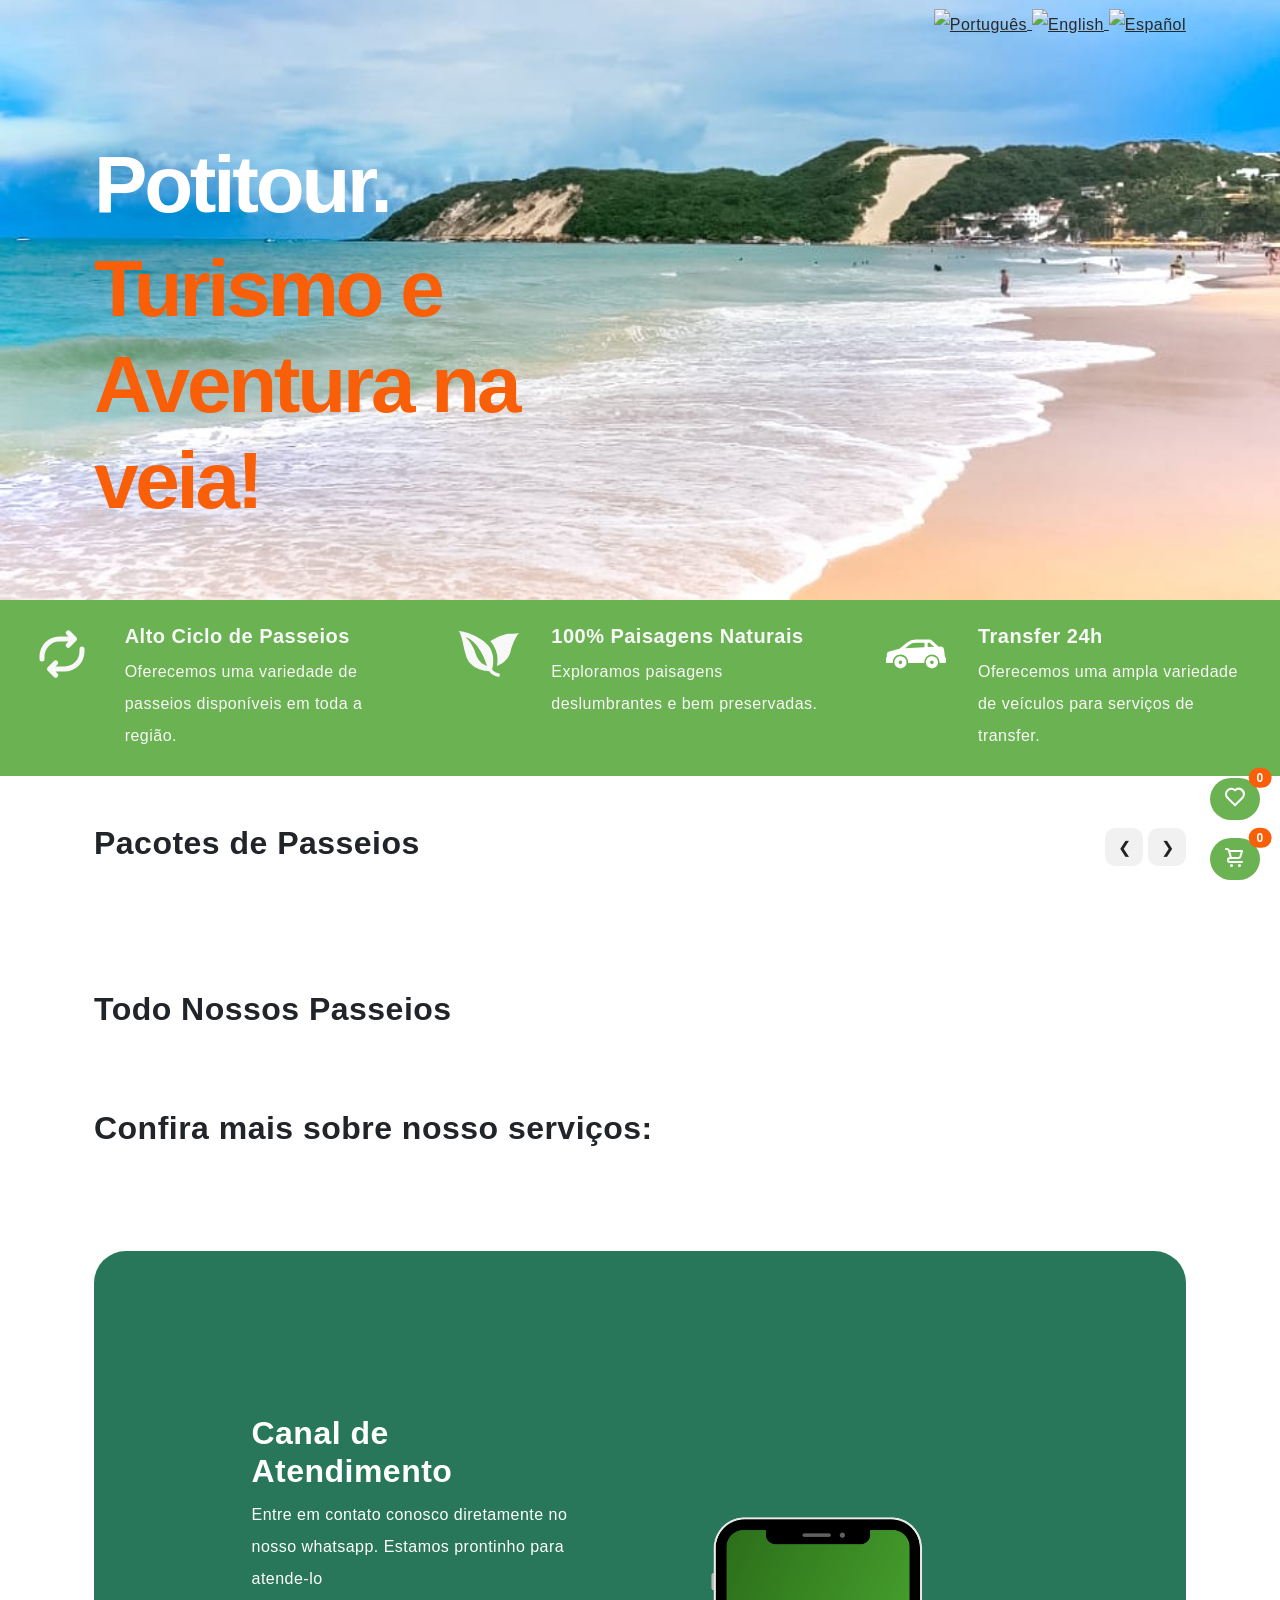
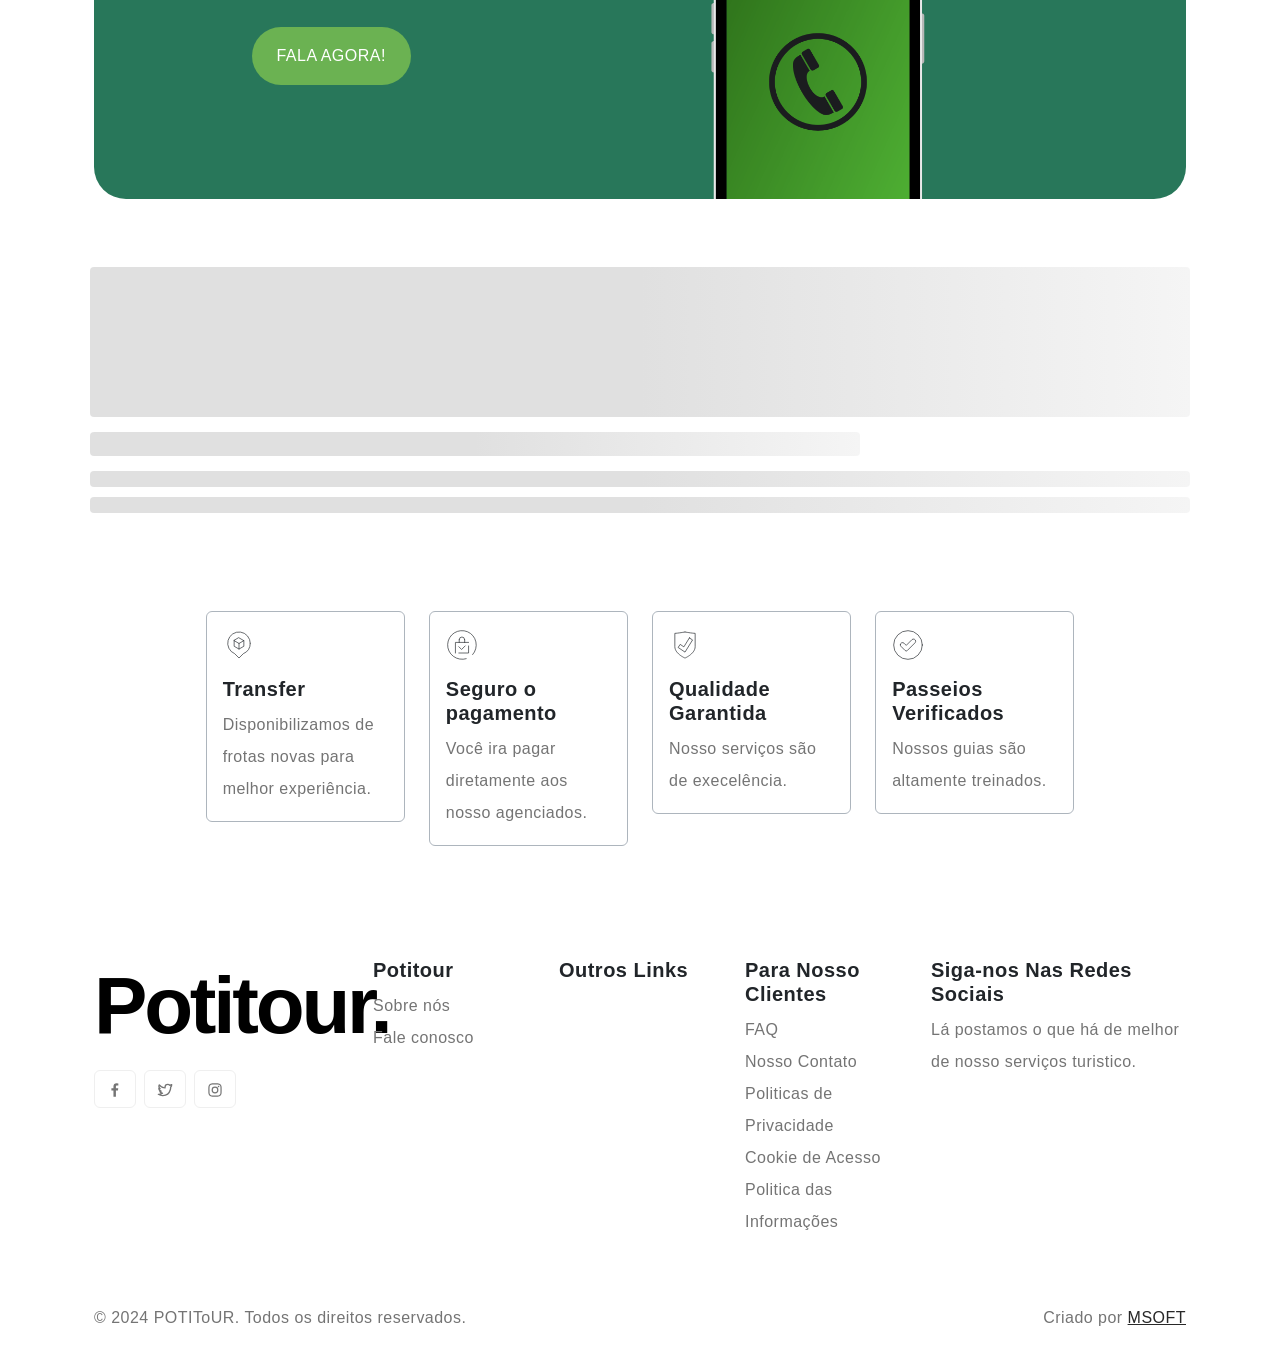
==== commit 435d1ff9: "aplicando micro-estrutura no core js" ====
--- a/index.html
+++ b/index.html
@@ -7,7 +7,6 @@
   <meta http-equiv="X-UA-Compatible" content="IE=edge">
   <meta name="viewport" content="width=device-width, initial-scale=1.0">
   <meta name="format-detection" content="telephone=no">
-  <meta name="apple-mobile-web-app-capable" content="yes">
   <meta name="author" content="Potitour Team">
   <meta name="keywords" content="turismo, aventura, Natal, passeios, viagens, Potitour">
   <meta name="description"
@@ -29,59 +28,75 @@
   <!-- icons -->
   <div id="icons"></div>
 
-  <!-- preloader -->
-  <div class="preloader-wrapper">
-    <div class="preloader">
-    </div>
-  </div>
-
   <!-- header -->
-  <div id="head"></div>
+  <div id="head">
+    <div class="container-lg skeleton-card">
+      <div class="skeleton skeleton-img"></div>
+      <div class="skeleton skeleton-title"></div>
+      <div class="skeleton skeleton-text"></div>
+      <div class="skeleton skeleton-text"></div>
+    </div>
+  </div>
 
   <!-- steps -->
-  <div id="steps"></div>
+  <div id="steps">
+    <div class="container-lg skeleton-card">
+      <div class="skeleton skeleton-img"></div>
+      <div class="skeleton skeleton-title"></div>
+      <div class="skeleton skeleton-text"></div>
+      <div class="skeleton skeleton-text"></div>
+    </div>
+  </div>
 
   <!-- packages -->
-  <div id="packages"></div>
+  <div id="packages">
+    <div class="container-lg skeleton-card">
+      <div class="skeleton skeleton-img"></div>
+      <div class="skeleton skeleton-title"></div>
+      <div class="skeleton skeleton-text"></div>
+      <div class="skeleton skeleton-text"></div>
+    </div>
+  </div>
 
   <!-- products -->
-  <div id="products"></div>
+  <div id="products">
+    <div class="container-lg skeleton-card">
+      <div class="skeleton skeleton-img"></div>
+      <div class="skeleton skeleton-title"></div>
+      <div class="skeleton skeleton-text"></div>
+      <div class="skeleton skeleton-text"></div>
+    </div>
+  </div>
 
   <!-- hghlight -->
-  <div id="hghlight"></div>
+  <div id="hghlight">
+    <div class="container-lg skeleton-card">
+      <div class="skeleton skeleton-img"></div>
+      <div class="skeleton skeleton-title"></div>
+      <div class="skeleton skeleton-text"></div>
+      <div class="skeleton skeleton-text"></div>
+    </div>
+  </div>
 
   <!-- contact -->
-  <section class="pb-4 my-4">
-    <div class="container-lg">
-
-      <div class="pt-5 rounded-5" style="background-color: #28775A;">
-        <div class="container">
-          <div class="row justify-content-center align-items-center">
-            <div class="col-md-4">
-              <h2 class="mt-5 text-white">Canal de Atendimento</h2>
-              <p class=" text-white">Entre em contato conosco diretamente no nosso whatsapp. Estamos prontinho para
-                atende-lo</p>
-              <div class="d-flex gap-2 flex-wrap mb-5">
-                <a href="#" class="btn btn-primary text-uppercase fs-6 rounded-pill px-4 py-3 mt-3">Fala Agora!</a>
-              </div>
-            </div>
-            <div class="col-md-5 text-center">
-              <img style="height: 500px;" src="images/phone-whatsapp.png" alt="phone" class="img-fluid">
-            </div>
-          </div>
-        </div>
-      </div>
-
-    </div>
-  </section>
+  <div id="contact">
+    <div class="container-lg skeleton-card">
+      <div class="skeleton skeleton-img"></div>
+      <div class="skeleton skeleton-title"></div>
+      <div class="skeleton skeleton-text"></div>
+      <div class="skeleton skeleton-text"></div>
+    </div>
+  </div>
 
   <!-- search -->
-  <section class="py-4">
-    <div class="container-lg">
-      <h2 class="my-4">O Que Pessoas + Pesquisam:</h2>
-      <div id="search-item"></div>
-    </div>
-  </section>
+  <div id="search">
+    <div class="container-lg skeleton-card">
+      <div class="skeleton skeleton-img"></div>
+      <div class="skeleton skeleton-title"></div>
+      <div class="skeleton skeleton-text"></div>
+      <div class="skeleton skeleton-text"></div>
+    </div>
+  </div>
 
   <!-- Floating favorite icon with counter -->
   <div id="favorite-icon-container">
@@ -100,7 +115,7 @@
   <!-- icon de cart flutuante com a quantidade de itens no carrinho -->
   <div id="cart-icon-container">
     <div class="position-relative d-inline-block">
-      <button class="btn btn-primary rounded-5" onclick="openCartModal()">
+      <button class="btn btn-primary rounded-5" onclick="loadCore().cart().openModal()">
         <svg width="24" height="24" class="mb-1">
           <use xlink:href="#cart"></use>
         </svg>
@@ -161,20 +176,27 @@
     </div>
   </div>
 
-  <div id="footer"></div>
+  <div id="footer">
+    <div class="container-lg skeleton-card">
+      <div class="skeleton skeleton-img"></div>
+      <div class="skeleton skeleton-title"></div>
+      <div class="skeleton skeleton-text"></div>
+      <div class="skeleton skeleton-text"></div>
+    </div>
+  </div>
 </body>
 
 <!-- scripts -->
 <script src="http://translate.google.com/translate_a/element.js?cb=googleTranslateElementInit"></script>
 <script src="js/bootstrap.bundle.min.js" crossorigin="anonymous"></script>
 <script src="js/jquery-1.11.0.min.js"></script>
-<script src="js/swiper-bundle.min.js"></script>
+<script src="js/swiper-bundle.min.js" defer></script>
 <script src="js/papaparse.min.js"></script>
 <script src="js/plugins.js"></script>
 
 <!-- core -->
 <script src="core/helps.js"></script>
 <script src="core/layout.js"></script>
-<script src="core/components.js" defer></script>
 <script src="core/core.js"></script>
+
 </html>
--- a/css/core.css
+++ b/css/core.css
@@ -1,4 +1,3 @@
-
 #cart-icon-container {
     position: fixed;
     bottom: 20px;
@@ -53,8 +52,6 @@
 }
 
 .product-item {
-    /* width: 300px !important; */
-    height: 445px !important;
     object-fit: cover !important;
     object-position: center !important;
     background: #FFFFFF;
@@ -63,52 +60,25 @@
 
     figure img {
         width: 100% !important;
+        border-radius: 16px;
         height: 300px !important;
         object-fit: cover !important;
     }
-}
-
-.product-item .button-area {
-    bottom: 0;
-    left: 0;
-    right: 0;
-    display: block;
-    padding: 16px;
-    background: white;
-    box-shadow: none;
-    z-index: 10;
 }
 
 
 @media (max-width: 768px) {
     .product-item {
         width: 100% !important;
-        min-height: 420px;
         padding: 16px;
         margin-bottom: 16px;
         box-shadow: 0px 4px 12px rgba(0, 0, 0, 0.08);
-    }
-
-    .product-item figure {
-        height: 200px;
-        overflow: hidden;
     }
 
     .product-item figure img {
         width: 100%;
         height: 100%;
         object-fit: cover;
-    }
-
-    .product-item .button-area {
-        bottom: 0;
-        left: 0;
-        right: 0;
-        display: block;
-        padding: 16px;
-        background: white;
-        box-shadow: none;
-        z-index: 10;
     }
 }
 
@@ -137,8 +107,10 @@
     width: 100%;
     height: 100%;
     object-fit: cover;
-    z-index: -2; /* Ensure it stays behind the video */
-    display: block; /* Initially hidden */
+    z-index: -2;
+    /* Ensure it stays behind the video */
+    display: block;
+    /* Initially hidden */
 }
 
 
@@ -146,4 +118,50 @@
     position: relative;
     z-index: 1;
     /* Outros estilos para o conteúdo */
+}
+
+/* skelation */
+
+
+/* Estilo base do Skeleton */
+.skeleton {
+    background: linear-gradient(90deg, #e0e0e0 25%, #f5f5f5 50%, #e0e0e0 75%);
+    background-size: 200% 100%;
+    animation: loading 1.5s infinite;
+    border-radius: 4px;
+}
+
+@keyframes loading {
+    0% {
+        background-position: 200% 0;
+    }
+
+    100% {
+        background-position: -200% 0;
+    }
+}
+
+/* Simulação de um card */
+.skeleton-card {
+    padding: 20px;
+    border-radius: 8px;
+    margin: 20px auto;
+}
+
+.skeleton-text {
+    width: 100%;
+    height: 16px;
+    margin-bottom: 10px;
+}
+
+.skeleton-title {
+    width: 70%;
+    height: 24px;
+    margin-bottom: 15px;
+}
+
+.skeleton-img {
+    width: 100%;
+    height: 150px;
+    margin-bottom: 15px;
 }
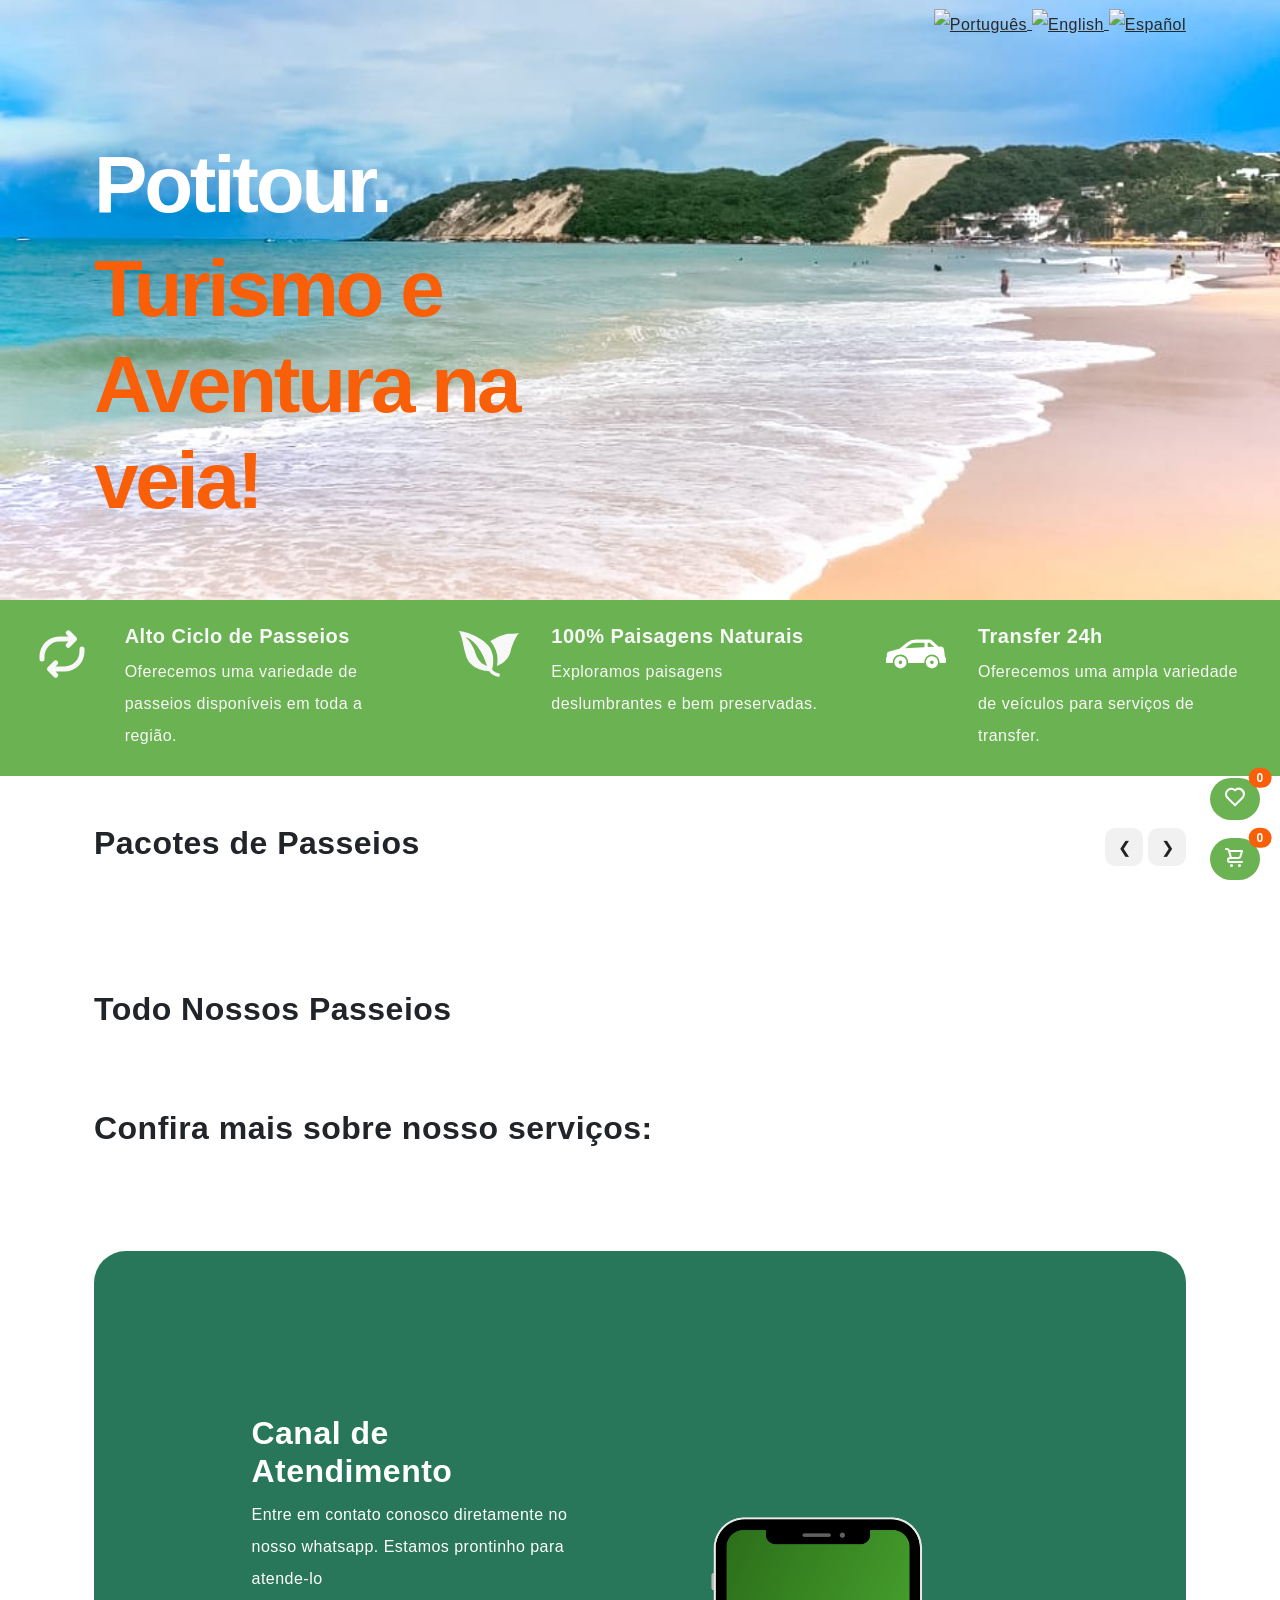
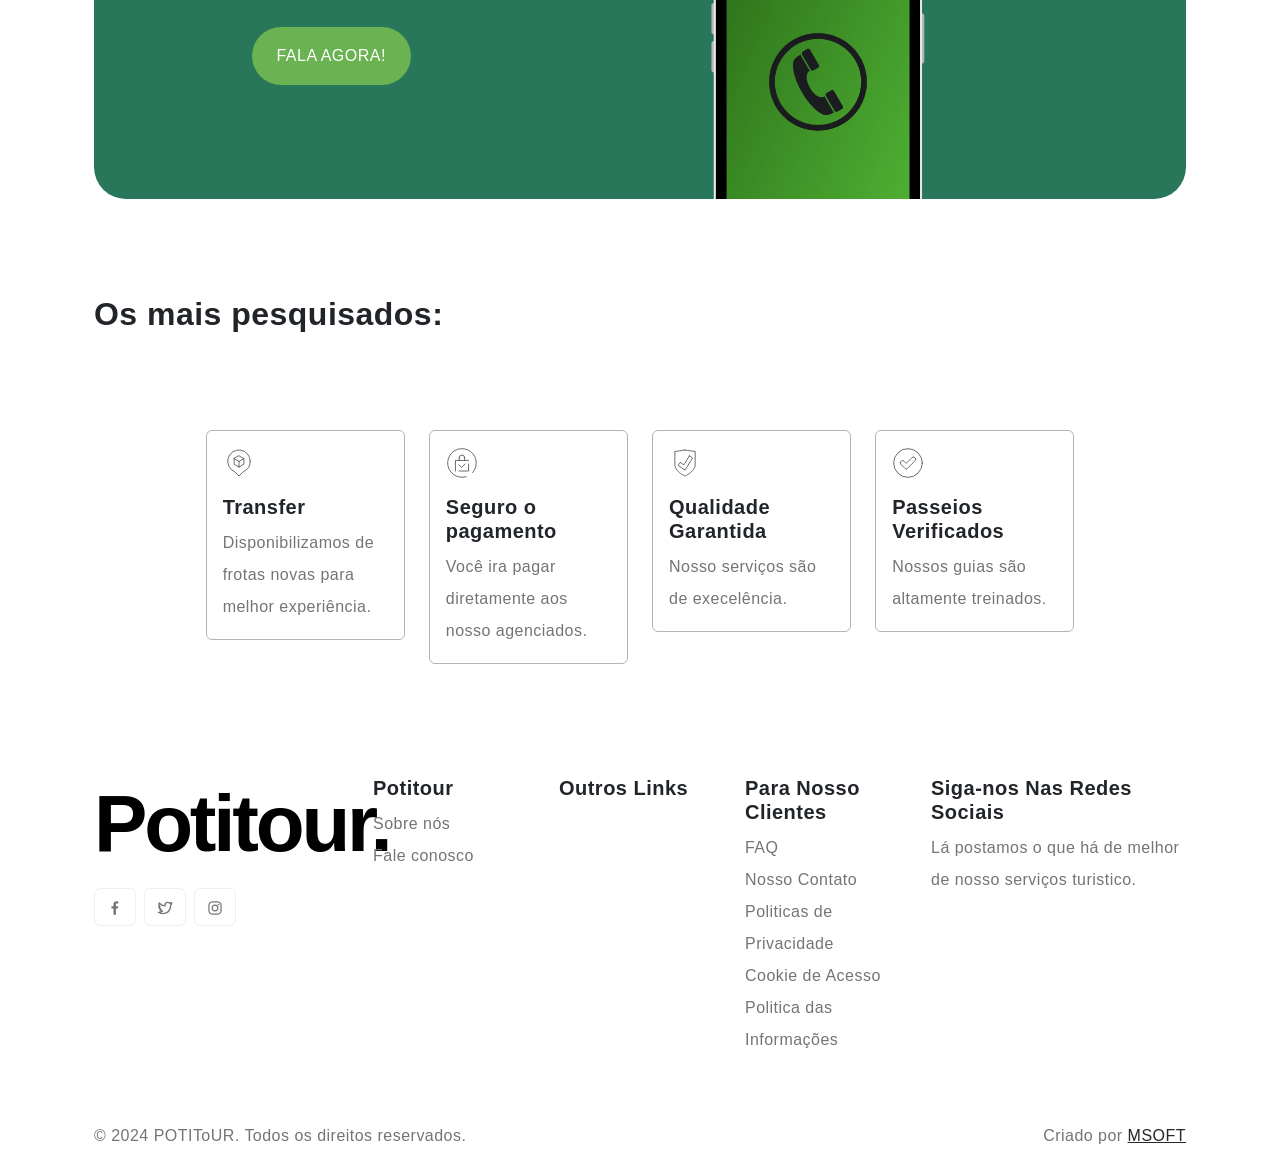
==== commit 82b2ce94: "aplicando class no core do site" ====
--- a/index.html
+++ b/index.html
@@ -89,19 +89,22 @@
   </div>
 
   <!-- search -->
-  <div id="search">
-    <div class="container-lg skeleton-card">
-      <div class="skeleton skeleton-img"></div>
-      <div class="skeleton skeleton-title"></div>
-      <div class="skeleton skeleton-text"></div>
-      <div class="skeleton skeleton-text"></div>
-    </div>
-  </div>
+  <div id="search-section">
+    <div class="container-lg skeleton-card">
+      <div class="skeleton skeleton-img"></div>
+      <div class="skeleton skeleton-title"></div>
+      <div class="skeleton skeleton-text"></div>
+      <div class="skeleton skeleton-text"></div>
+    </div>
+  </div>
+
+  <!-- Modal -->
+  <div id="modal-section"></div>
 
   <!-- Floating favorite icon with counter -->
   <div id="favorite-icon-container">
     <div class="position-relative d-inline-block">
-      <button class="btn btn-primary rounded-5" onclick="openFavoritesModal(event)">
+      <button class="btn btn-primary rounded-5" onclick="instance.favorite().openModal()">
         <svg width="24" height="24" class="mb-1">
           <use xlink:href="#heart"></use>
         </svg>
@@ -115,7 +118,7 @@
   <!-- icon de cart flutuante com a quantidade de itens no carrinho -->
   <div id="cart-icon-container">
     <div class="position-relative d-inline-block">
-      <button class="btn btn-primary rounded-5" onclick="loadCore().cart().openModal()">
+      <button class="btn btn-primary rounded-5" onclick="instance.cart().openModal()">
         <svg width="24" height="24" class="mb-1">
           <use xlink:href="#cart"></use>
         </svg>
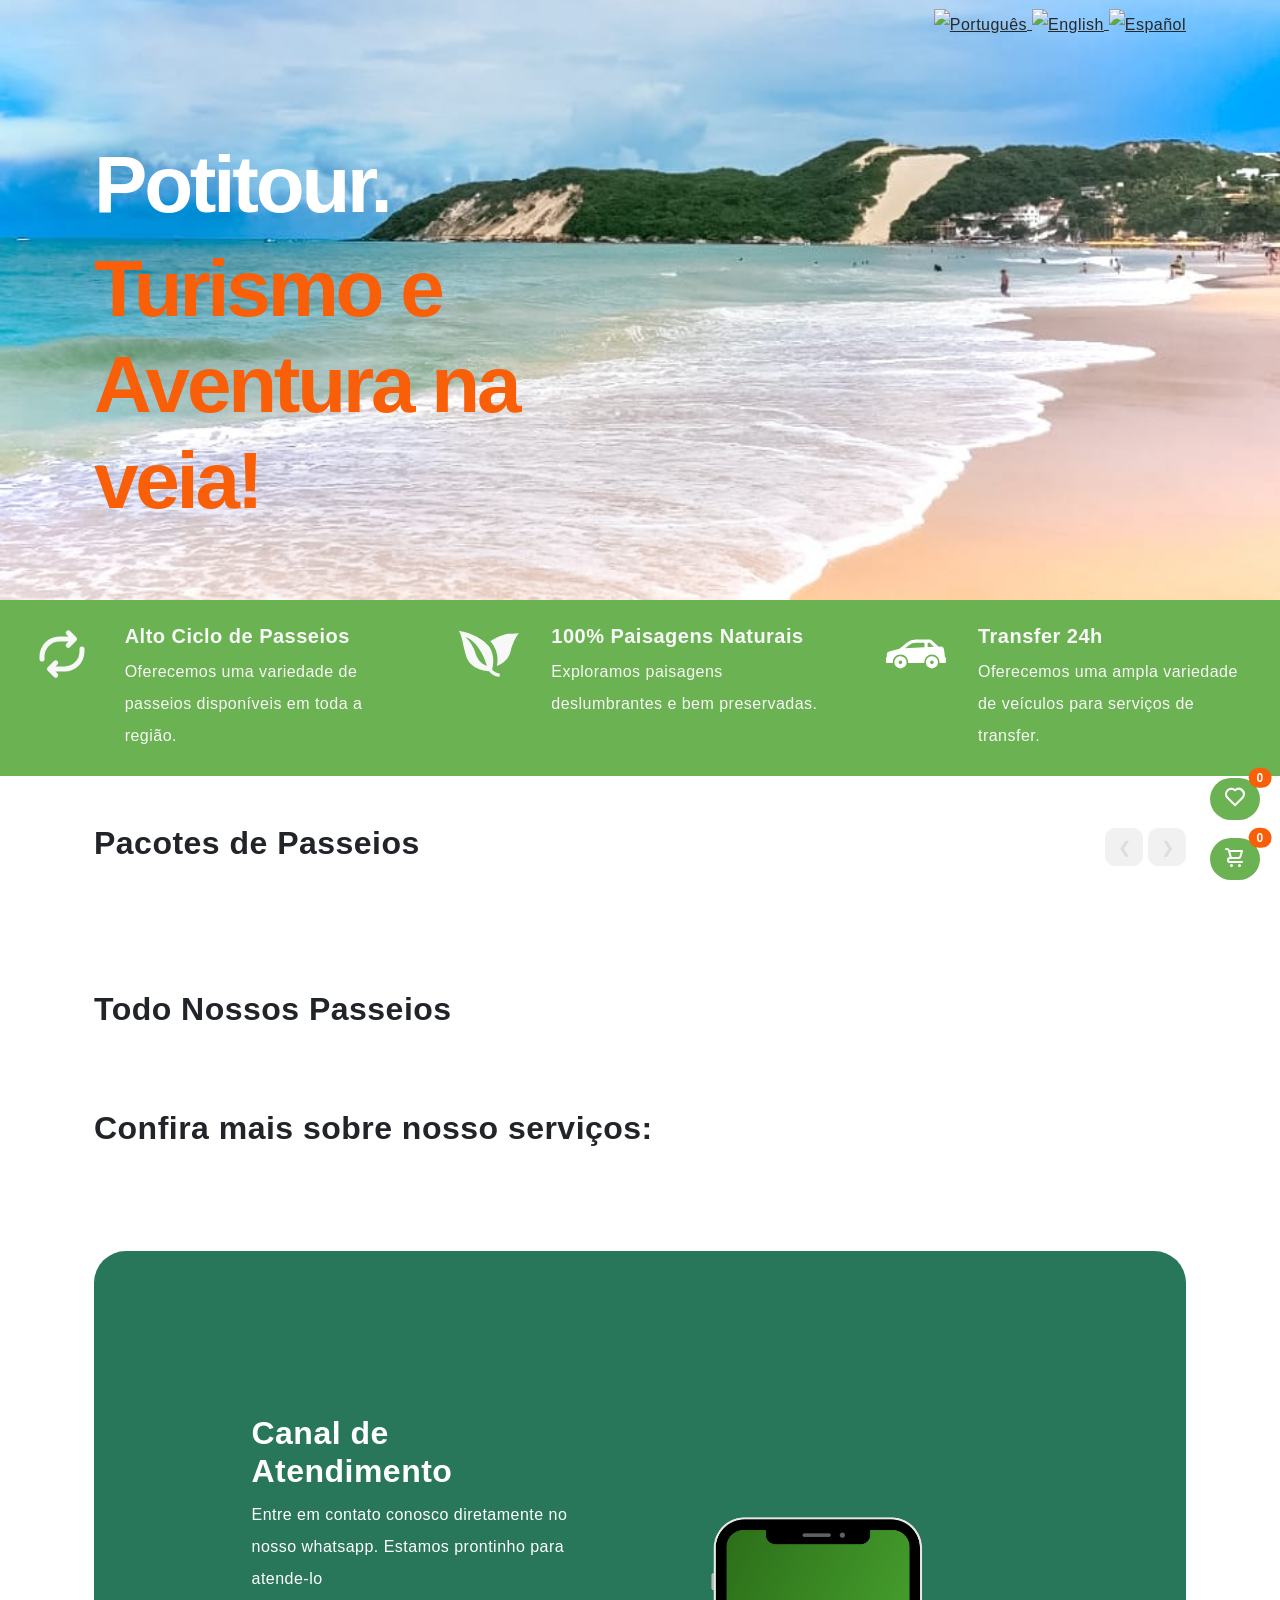
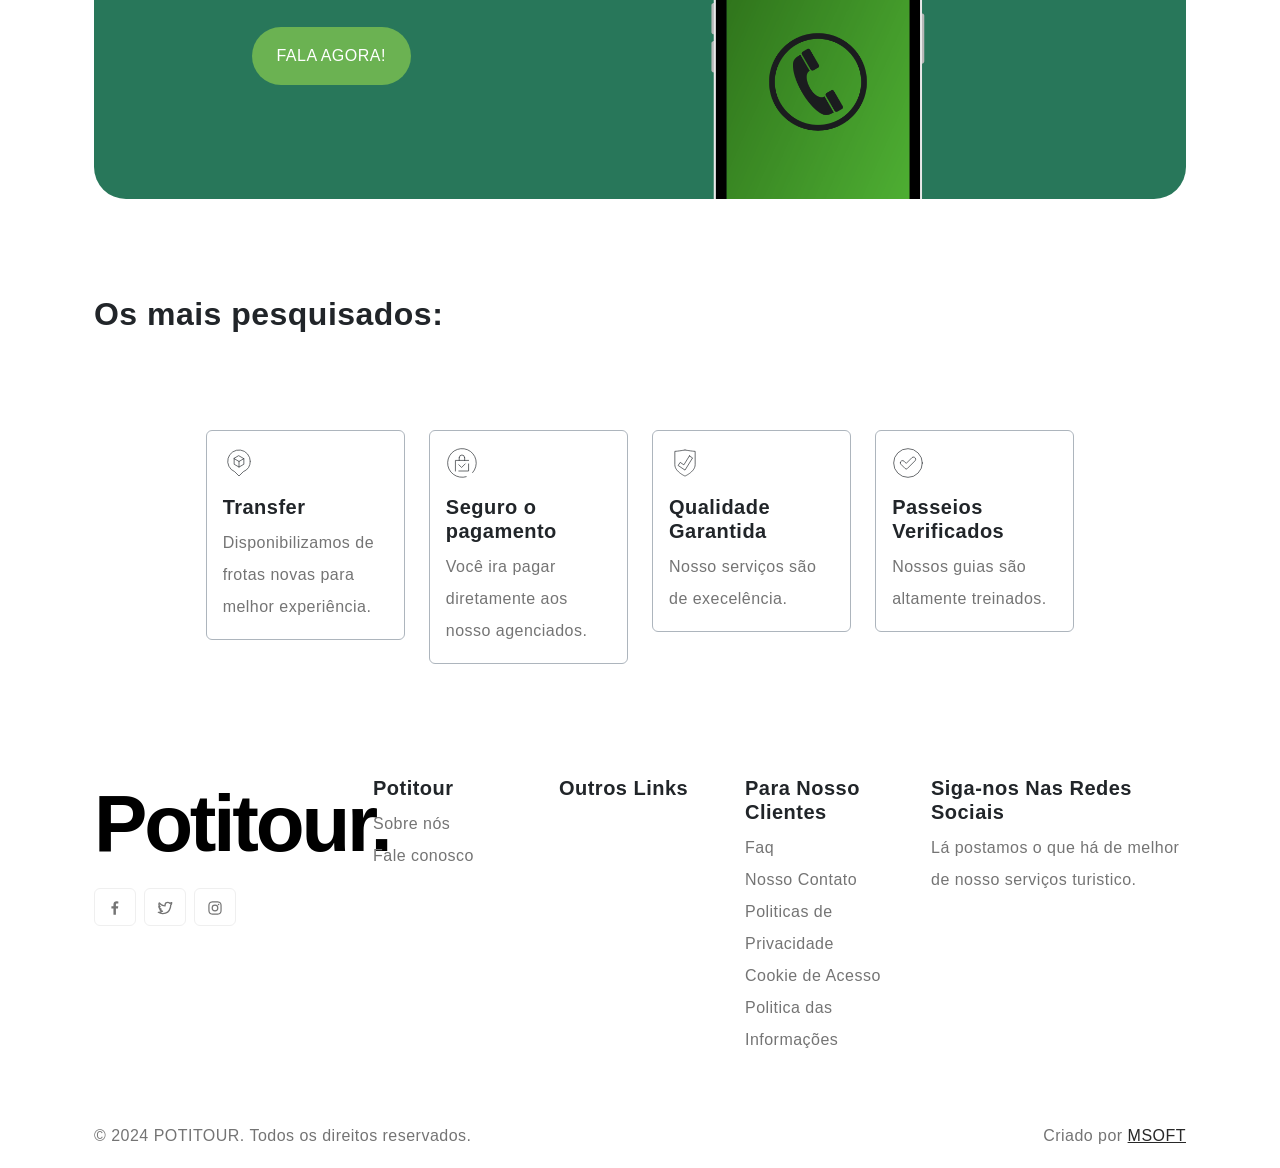
==== commit 900c3ddd: "melhorando a estrutura e da class core" ====
--- a/index.html
+++ b/index.html
@@ -129,56 +129,6 @@
     </div>
   </div>
 
-  <!-- modal do carrinho -->
-  <div id="cart-modal" class="modal fade" tabindex="-1" role="dialog" aria-labelledby="cart-modal-label"
-    aria-hidden="true">
-    <div class="modal-dialog modal-dialog-centered" role="document">
-      <div class="modal-content">
-        <div class="modal-header">
-          <h5 class="modal-title" id="cart-modal-label">Minhas Reservas</h5>
-          <button type="button" class="btn-close" data-bs-dismiss="modal" aria-label="Close"></button>
-        </div>
-        <div class="modal-body" style=" height: 400px; overflow: auto;">
-          <div id="cart-items">
-            <!-- itens do carrinho serão adicionados aqui -->
-          </div>
-        </div>
-        <div class="modal-footer d-flex justify-content-between align-items-center">
-          <div class="cart-total-wrapper">
-            <span class="text-muted fs-5">Total:</span>
-            <span id="cart-total" class="ms-2 fs-4 fw-bold text-success">R$ 0,00</span>
-          </div>
-
-          <button id="checkout-button" class="btn btn-primary btn-lg">
-            Finalizar Reserva
-            <svg width="16" height="16" class="ms-2">
-              <use xlink:href="#arrow-right"></use>
-            </svg>
-          </button>
-        </div>
-
-      </div>
-    </div>
-  </div>
-
-  <!-- Modelo do modal de favoritos -->
-  <div id="favorite-modal" class="modal fade" tabindex="-1" role="dialog" aria-labelledby="favorite-modal-label"
-    aria-hidden="true">
-    <div class="modal-dialog modal-dialog-centered" role="document">
-      <div class="modal-content">
-        <div class="modal-header">
-          <h5 class="modal-title" id="favorite-modal-label">Meus Favoritos</h5>
-          <button type="button" class="btn-close" data-bs-dismiss="modal" aria-label="Close"></button>
-        </div>
-        <div class="modal-body" style=" height: 400px; overflow: auto;">
-          <div id="favorite-items">
-            <!-- itens dos favoritos serão adicionados aqui -->
-          </div>
-        </div>
-      </div>
-    </div>
-  </div>
-
   <div id="footer">
     <div class="container-lg skeleton-card">
       <div class="skeleton skeleton-img"></div>
--- a/css/core.css
+++ b/css/core.css
@@ -164,4 +164,13 @@
     width: 100%;
     height: 150px;
     margin-bottom: 15px;
+}
+
+.cursor-pointer {
+    cursor: pointer;
+}
+
+.hover-opacity:hover {
+    opacity: 0.8;
+    transition: opacity 0.2s;
 }
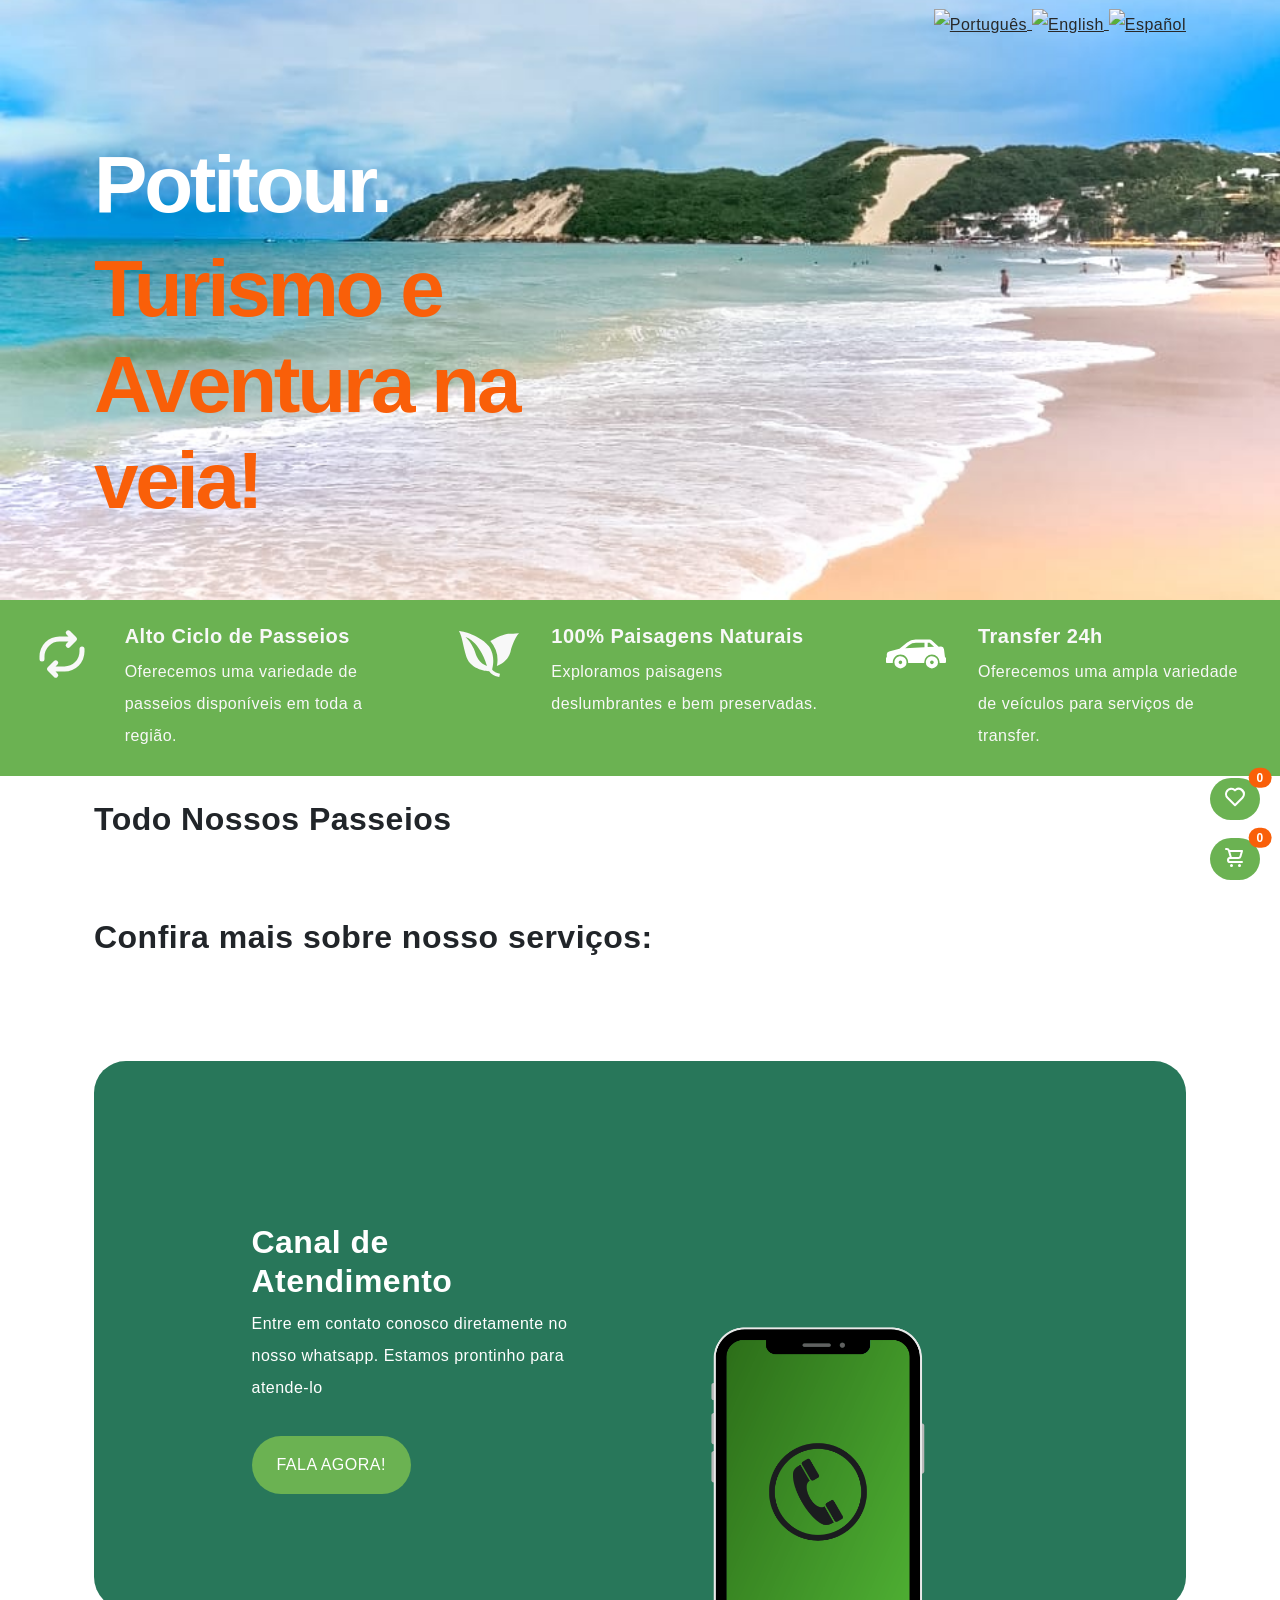
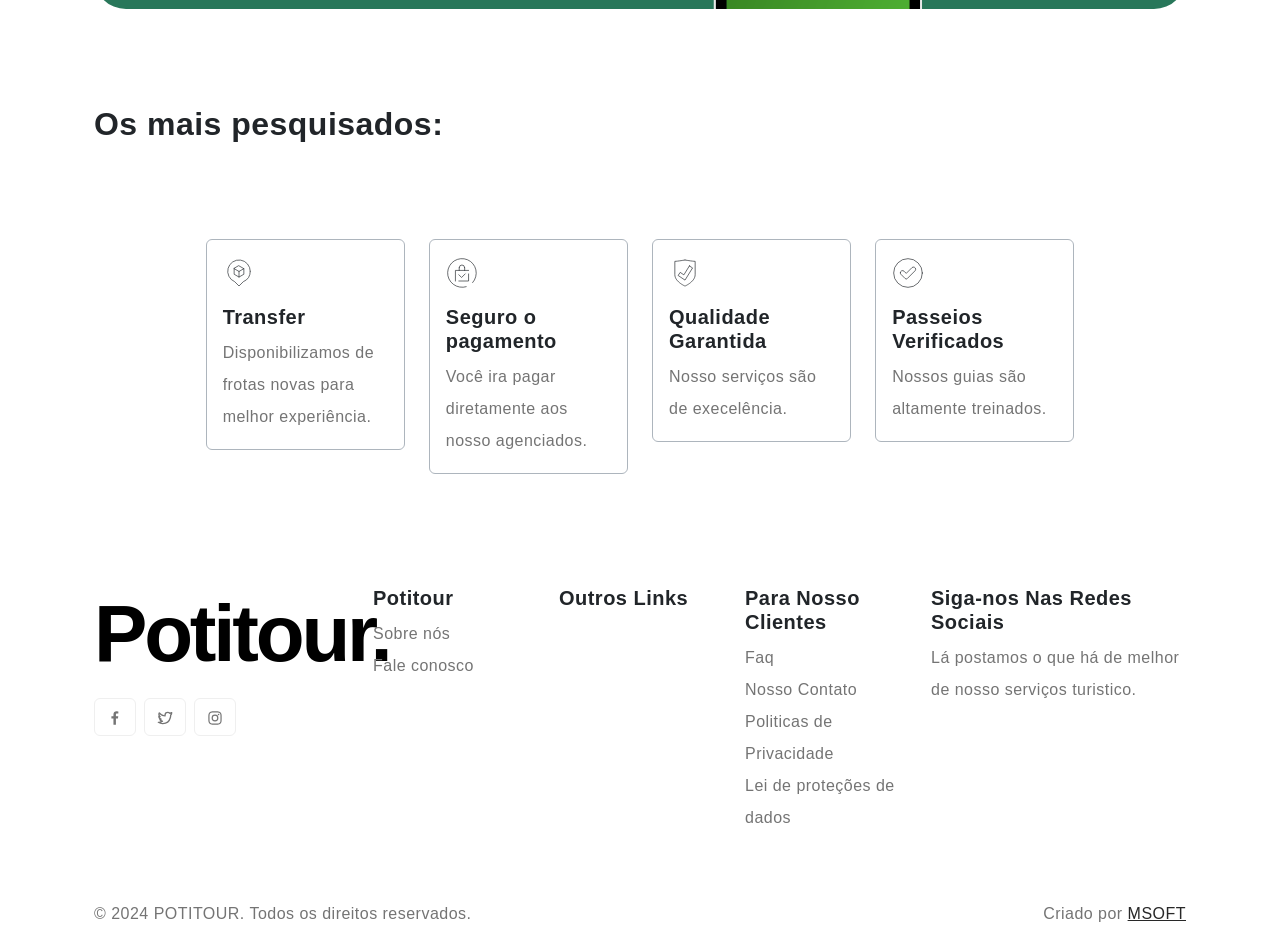
==== commit 4f6cc0e4: "aplicando melhorias e adicionando pagina complementares ao site" ====
--- a/index.html
+++ b/index.html
@@ -38,94 +38,98 @@
     </div>
   </div>
 
-  <!-- steps -->
-  <div id="steps">
+  <div id="body">
+
+
+    <!-- steps -->
+    <div id="steps">
+      <div class="container-lg skeleton-card">
+        <div class="skeleton skeleton-img"></div>
+        <div class="skeleton skeleton-title"></div>
+        <div class="skeleton skeleton-text"></div>
+        <div class="skeleton skeleton-text"></div>
+      </div>
+    </div>
+
+    <!-- packages -->
+    <!-- <div id="packages">
     <div class="container-lg skeleton-card">
       <div class="skeleton skeleton-img"></div>
       <div class="skeleton skeleton-title"></div>
       <div class="skeleton skeleton-text"></div>
       <div class="skeleton skeleton-text"></div>
     </div>
-  </div>
+  </div> -->
 
-  <!-- packages -->
-  <div id="packages">
-    <div class="container-lg skeleton-card">
-      <div class="skeleton skeleton-img"></div>
-      <div class="skeleton skeleton-title"></div>
-      <div class="skeleton skeleton-text"></div>
-      <div class="skeleton skeleton-text"></div>
+    <!-- products -->
+    <div id="products">
+      <div class="container-lg skeleton-card">
+        <div class="skeleton skeleton-img"></div>
+        <div class="skeleton skeleton-title"></div>
+        <div class="skeleton skeleton-text"></div>
+        <div class="skeleton skeleton-text"></div>
+      </div>
     </div>
-  </div>
 
-  <!-- products -->
-  <div id="products">
-    <div class="container-lg skeleton-card">
-      <div class="skeleton skeleton-img"></div>
-      <div class="skeleton skeleton-title"></div>
-      <div class="skeleton skeleton-text"></div>
-      <div class="skeleton skeleton-text"></div>
+    <!-- hghlight -->
+    <div id="hghlight">
+      <div class="container-lg skeleton-card">
+        <div class="skeleton skeleton-img"></div>
+        <div class="skeleton skeleton-title"></div>
+        <div class="skeleton skeleton-text"></div>
+        <div class="skeleton skeleton-text"></div>
+      </div>
     </div>
-  </div>
 
-  <!-- hghlight -->
-  <div id="hghlight">
-    <div class="container-lg skeleton-card">
-      <div class="skeleton skeleton-img"></div>
-      <div class="skeleton skeleton-title"></div>
-      <div class="skeleton skeleton-text"></div>
-      <div class="skeleton skeleton-text"></div>
+    <!-- contact -->
+    <div id="contact">
+      <div class="container-lg skeleton-card">
+        <div class="skeleton skeleton-img"></div>
+        <div class="skeleton skeleton-title"></div>
+        <div class="skeleton skeleton-text"></div>
+        <div class="skeleton skeleton-text"></div>
+      </div>
     </div>
-  </div>
 
-  <!-- contact -->
-  <div id="contact">
-    <div class="container-lg skeleton-card">
-      <div class="skeleton skeleton-img"></div>
-      <div class="skeleton skeleton-title"></div>
-      <div class="skeleton skeleton-text"></div>
-      <div class="skeleton skeleton-text"></div>
+    <!-- search -->
+    <div id="search-section">
+      <div class="container-lg skeleton-card">
+        <div class="skeleton skeleton-img"></div>
+        <div class="skeleton skeleton-title"></div>
+        <div class="skeleton skeleton-text"></div>
+        <div class="skeleton skeleton-text"></div>
+      </div>
     </div>
-  </div>
 
-  <!-- search -->
-  <div id="search-section">
-    <div class="container-lg skeleton-card">
-      <div class="skeleton skeleton-img"></div>
-      <div class="skeleton skeleton-title"></div>
-      <div class="skeleton skeleton-text"></div>
-      <div class="skeleton skeleton-text"></div>
+    <!-- Modal -->
+    <div id="modal-section"></div>
+
+    <!-- Floating favorite icon with counter -->
+    <div id="favorite-icon-container">
+      <div class="position-relative d-inline-block">
+        <button class="btn btn-primary rounded-5" onclick="instance.favorite().openModal()">
+          <svg width="24" height="24" class="mb-1">
+            <use xlink:href="#heart"></use>
+          </svg>
+        </button>
+        <span id="favorite-count" class="position-absolute top-0 start-100 translate-middle badge bg-danger rounded-5">
+          0
+        </span>
+      </div>
     </div>
-  </div>
 
-  <!-- Modal -->
-  <div id="modal-section"></div>
-
-  <!-- Floating favorite icon with counter -->
-  <div id="favorite-icon-container">
-    <div class="position-relative d-inline-block">
-      <button class="btn btn-primary rounded-5" onclick="instance.favorite().openModal()">
-        <svg width="24" height="24" class="mb-1">
-          <use xlink:href="#heart"></use>
-        </svg>
-      </button>
-      <span id="favorite-count" class="position-absolute top-0 start-100 translate-middle badge bg-danger rounded-5">
-        0
-      </span>
-    </div>
-  </div>
-
-  <!-- icon de cart flutuante com a quantidade de itens no carrinho -->
-  <div id="cart-icon-container">
-    <div class="position-relative d-inline-block">
-      <button class="btn btn-primary rounded-5" onclick="instance.cart().openModal()">
-        <svg width="24" height="24" class="mb-1">
-          <use xlink:href="#cart"></use>
-        </svg>
-      </button>
-      <span id="cart-count" class="position-absolute top-0 start-100 translate-middle badge bg-danger rounded-5">
-        0
-      </span>
+    <!-- icon de cart flutuante com a quantidade de itens no carrinho -->
+    <div id="cart-icon-container">
+      <div class="position-relative d-inline-block">
+        <button class="btn btn-primary rounded-5" onclick="instance.cart().openModal()">
+          <svg width="24" height="24" class="mb-1">
+            <use xlink:href="#cart"></use>
+          </svg>
+        </button>
+        <span id="cart-count" class="position-absolute top-0 start-100 translate-middle badge bg-danger rounded-5">
+          0
+        </span>
+      </div>
     </div>
   </div>
 
--- a/css/core.css
+++ b/css/core.css
@@ -173,4 +173,16 @@
 .hover-opacity:hover {
     opacity: 0.8;
     transition: opacity 0.2s;
+}
+
+.sticky-top {
+    position: sticky;
+    top: 20px;
+}
+
+@media (max-width: 991px) {
+    .sticky-top {
+        position: relative;
+        top: 0;
+    }
 }
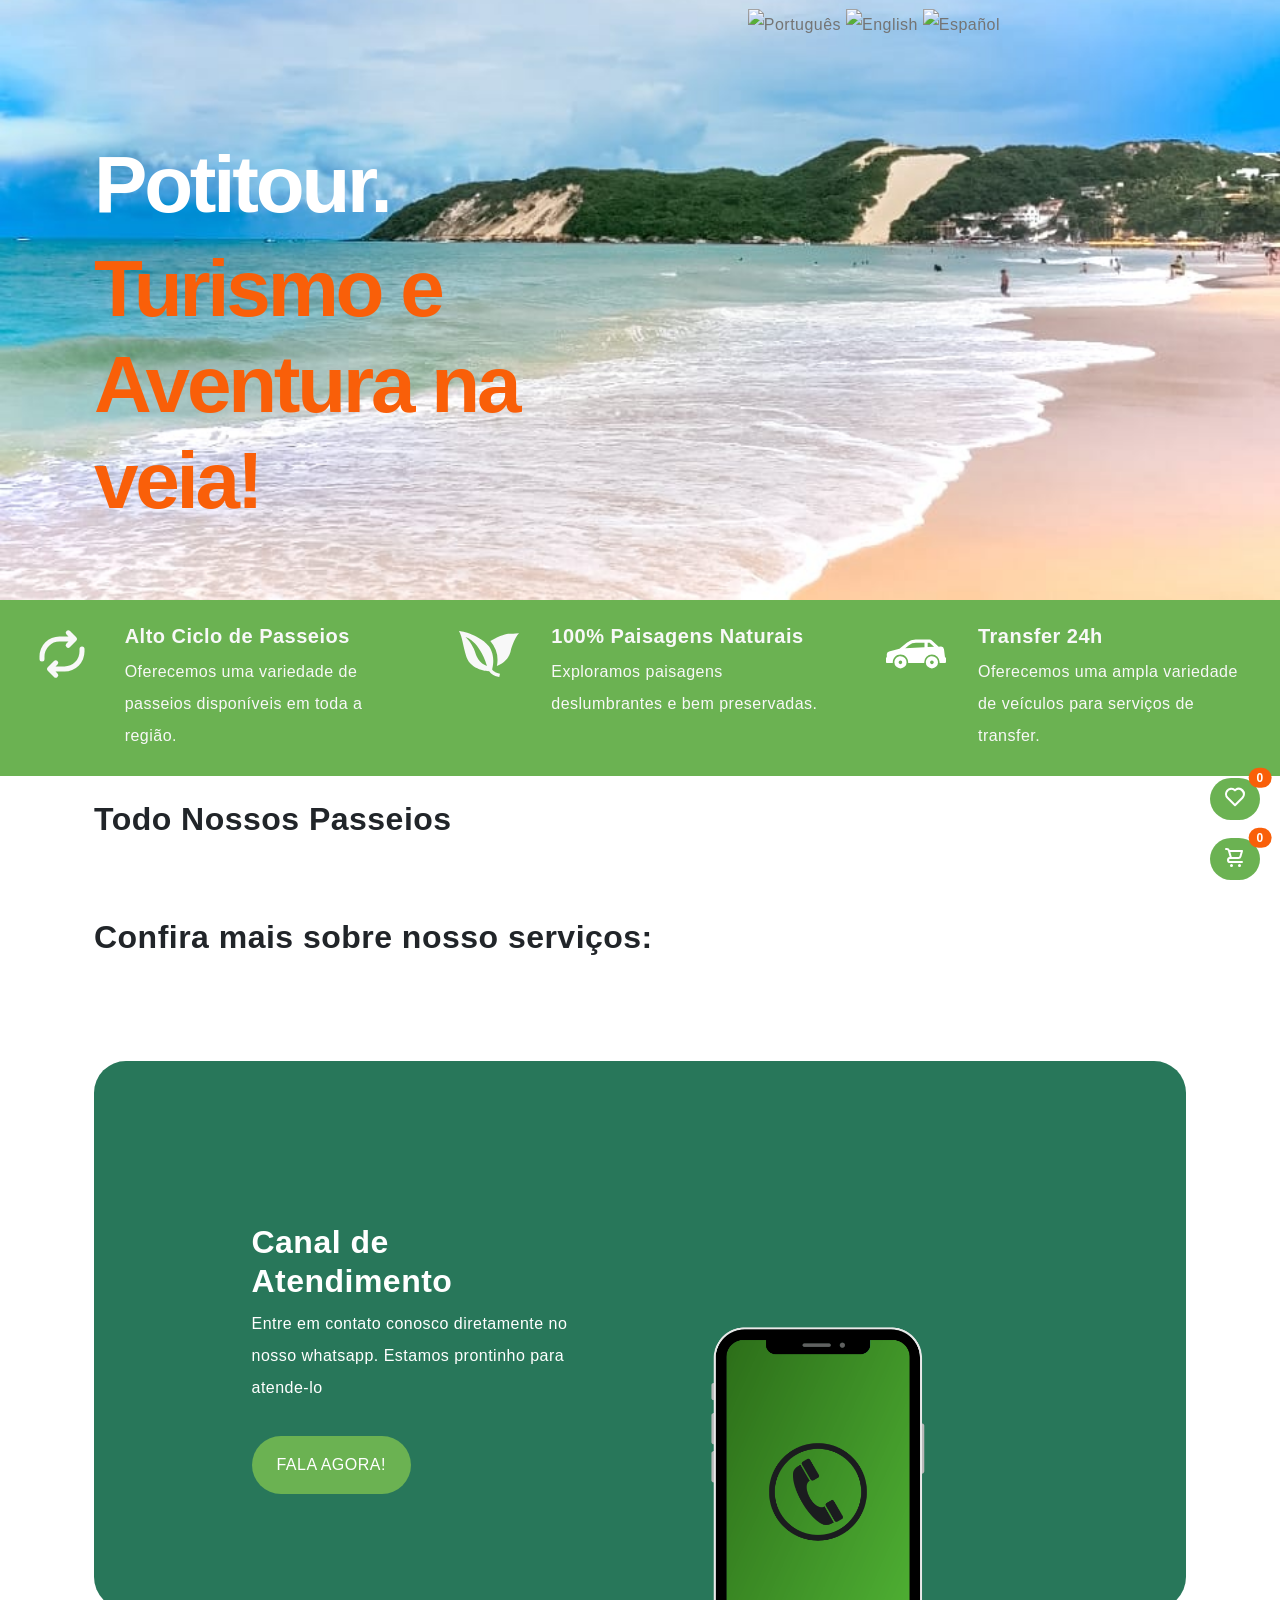
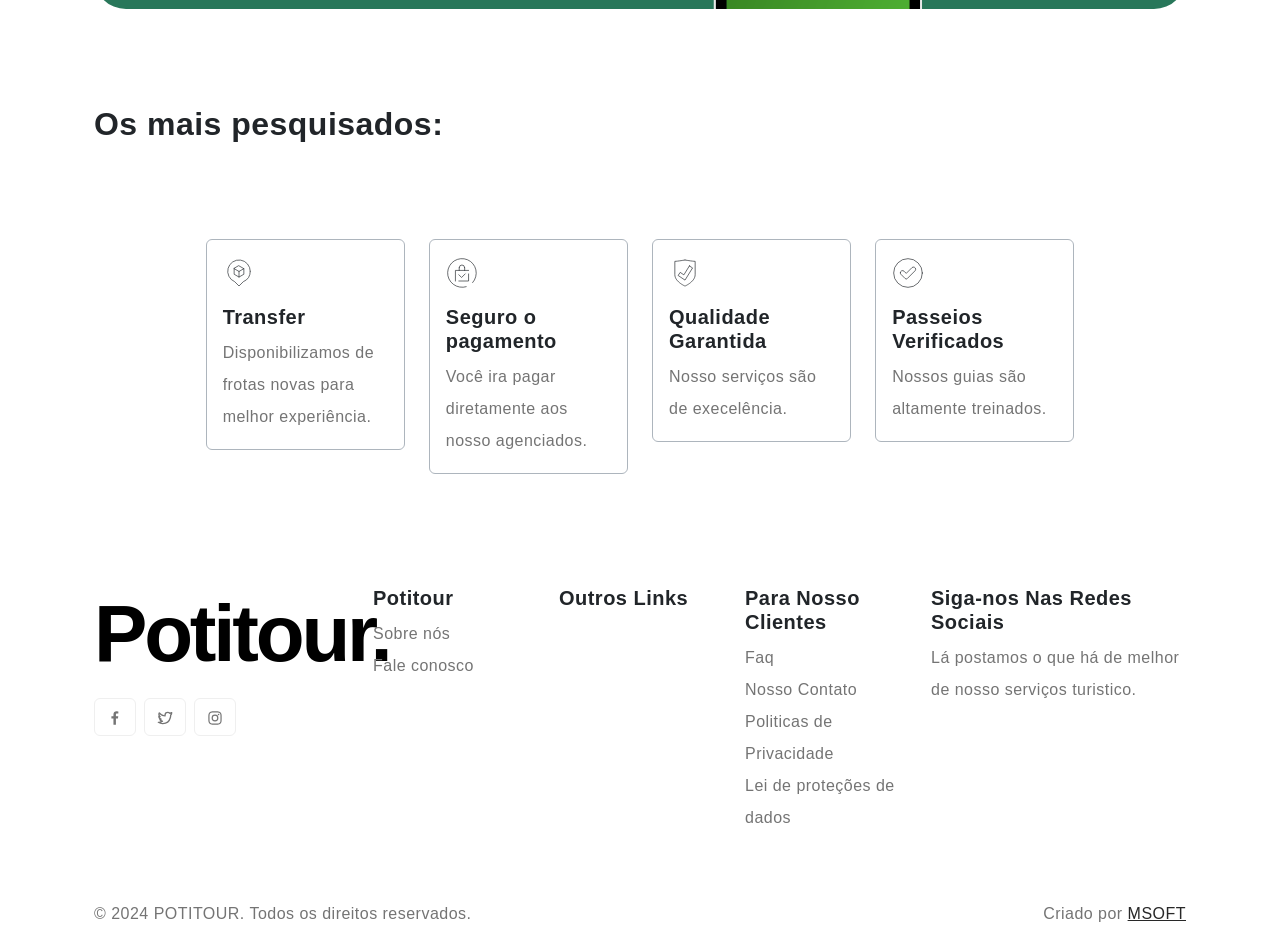
==== commit 45bf00f9: "aplicando redirecionamento do whatsapp" ====
--- a/index.html
+++ b/index.html
@@ -11,6 +11,10 @@
   <meta name="keywords" content="turismo, aventura, Natal, passeios, viagens, Potitour">
   <meta name="description"
     content="Descubra as melhores experiências de turismo e aventura em Natal-RN com a Potitour. Oferecemos passeios incríveis e serviços de alta qualidade.">
+  <link rel="apple-touch-icon" sizes="180x180" href="favicon/apple-touch-icon.png">
+  <link rel="icon" type="image/png" sizes="32x32" href="favicon/favicon-32x32.png">
+  <link rel="icon" type="image/png" sizes="16x16" href="favicon/favicon-16x16.png">
+  <link rel="manifest" href="favicon/site.webmanifest">
   <link rel="stylesheet" href="css/swiper-bundle.min.css">
   <link href="css/bootstrap.min.css" rel="stylesheet"
     integrity="sha384-KK94CHFLLe+nY2dmCWGMq91rCGa5gtU4mk92HdvYe+M/SXH301p5ILy+dN9+nJOZ" crossorigin="anonymous">
@@ -24,7 +28,7 @@
     rel="stylesheet">
 </head>
 
-<body>
+<body id="sitemap">
   <!-- icons -->
   <div id="icons"></div>
 
@@ -156,4 +160,24 @@
 <script src="core/layout.js"></script>
 <script src="core/core.js"></script>
 
+
+<!-- tracking -->
+<script type="text/javascript">
+  (function (c, l, a, r, i, t, y) {
+    c[a] = c[a] || function () { (c[a].q = c[a].q || []).push(arguments) };
+    t = l.createElement(r); t.async = 1; t.src = "https://www.clarity.ms/tag/" + i;
+    y = l.getElementsByTagName(r)[0]; y.parentNode.insertBefore(t, y);
+  })(window, document, "clarity", "script", "qnuwt5gjet");
+</script>
+
+<!-- Google tag (gtag.js) -->
+<script async src="https://www.googletagmanager.com/gtag/js?id=G-CW0CJTJ1E7"></script>
+<script>
+  window.dataLayer = window.dataLayer || [];
+  function gtag() { dataLayer.push(arguments); }
+  gtag('js', new Date());
+  gtag('config', 'G-CW0CJTJ1E7');
+</script>
+
+
 </html>
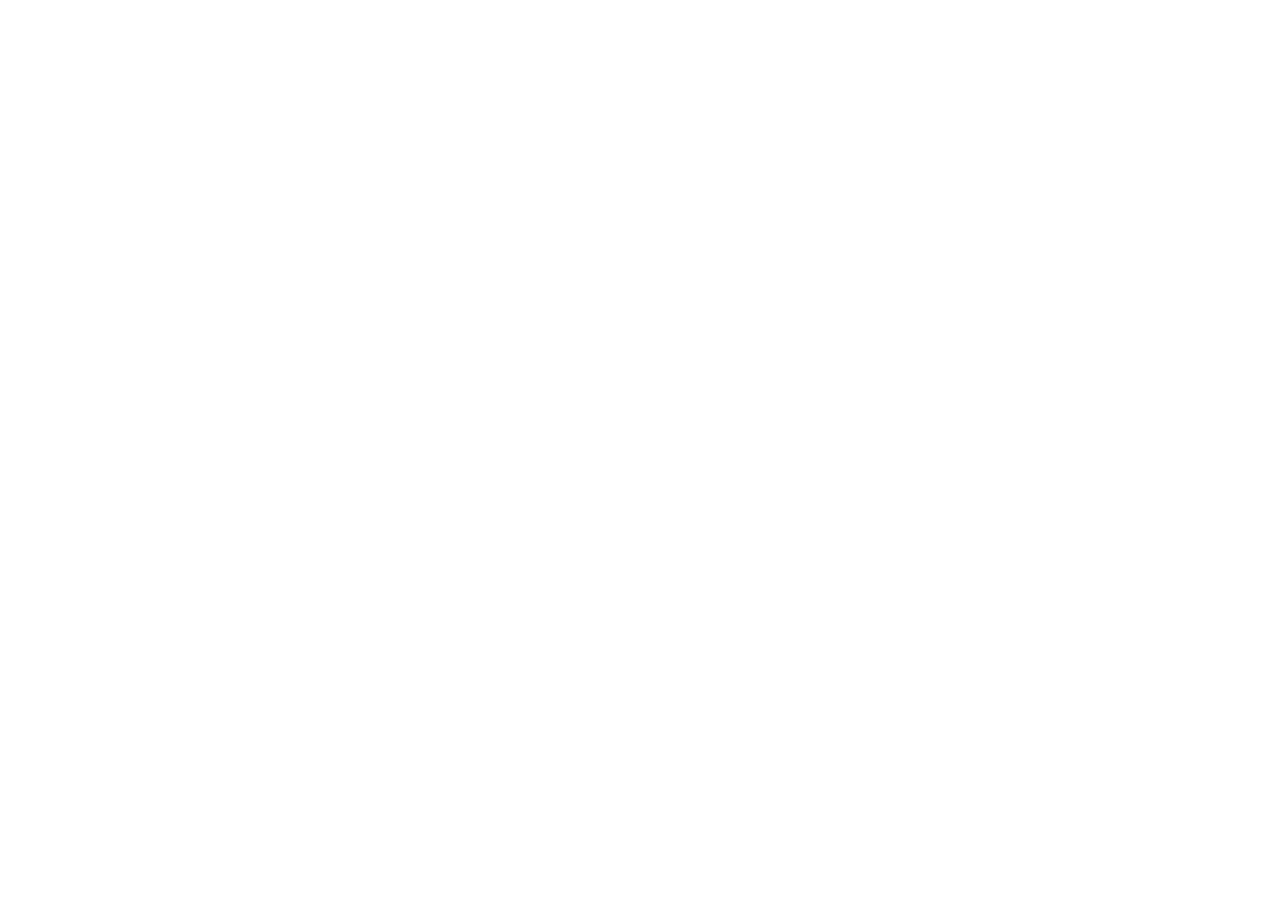
==== commit ac7e9804: "feat: Redesign home page hero and about sections with a new agricultural theme and updated UI compon" ====
--- a/index.html
+++ b/index.html
@@ -1,183 +1,120 @@
+<!-- Version: V0.10.53 -->
 <!DOCTYPE html>
-<html lang="pt">
+<html lang="pt-BR" style="overflow-x: hidden;">
 
 <head>
-  <title>Potitour - Turismo e Aventura em Natal-RN</title>
-  <meta charset="utf-8">
-  <meta http-equiv="X-UA-Compatible" content="IE=edge">
+  <title>Miranda Soft | Soluções Tecnológicas Inovadoras</title>
+  <meta charset="UTF-8">
   <meta name="viewport" content="width=device-width, initial-scale=1.0">
   <meta name="format-detection" content="telephone=no">
-  <meta name="author" content="Potitour Team">
-  <meta name="keywords" content="turismo, aventura, Natal, passeios, viagens, Potitour">
+  <meta name="author" content="Miranda Soft">
+  <meta name="keywords"
+    content="software, tecnologia, desenvolvimento, inovação, soluções digitais, msoft, miranda soft, fábrica de software, apps mobile, consultoria ti">
   <meta name="description"
-    content="Descubra as melhores experiências de turismo e aventura em Natal-RN com a Potitour. Oferecemos passeios incríveis e serviços de alta qualidade.">
-  <link rel="apple-touch-icon" sizes="180x180" href="favicon/apple-touch-icon.png">
-  <link rel="icon" type="image/png" sizes="32x32" href="favicon/favicon-32x32.png">
-  <link rel="icon" type="image/png" sizes="16x16" href="favicon/favicon-16x16.png">
-  <link rel="manifest" href="favicon/site.webmanifest">
-  <link rel="stylesheet" href="css/swiper-bundle.min.css">
-  <link href="css/bootstrap.min.css" rel="stylesheet"
-    integrity="sha384-KK94CHFLLe+nY2dmCWGMq91rCGa5gtU4mk92HdvYe+M/SXH301p5ILy+dN9+nJOZ" crossorigin="anonymous">
-  <link rel="stylesheet" type="text/css" href="css/vendor.css">
-  <link rel="stylesheet" type="text/css" href="style.css">
-  <link rel="stylesheet" type="text/css" href="css/core.css">
+    content="Miranda Soft - Empresa líder em desenvolvimento de software e soluções tecnológicas inovadoras para transformar seu negócio.">
+
+  <!-- Open Graph / Facebook -->
+  <meta property="og:type" content="website">
+  <meta property="og:url" content="https://mirandasoft.com.br/">
+  <meta property="og:title" content="Miranda Soft | Soluções Tecnológicas Inovadoras">
+  <meta property="og:description"
+    content="Empresa líder em desenvolvimento de software e soluções tecnológicas inovadoras para transformar seu negócio.">
+  <!-- <meta property="og:image" content="/src/assets/images/logo.png"> -->
+
+  <!-- Twitter -->
+  <meta property="twitter:card" content="summary_large_image">
+  <meta property="twitter:url" content="https://mirandasoft.com.br/">
+  <meta property="twitter:title" content="Miranda Soft | Soluções Tecnológicas Inovadoras">
+  <meta property="twitter:description"
+    content="Empresa líder em desenvolvimento de software e soluções tecnológicas inovadoras para transformar seu negócio.">
+
+  <!-- Favicon -->
+  <link rel="icon" type="image/x-icon" href="/src/assets/favicon/favicon.ico">
+  <link rel="apple-touch-icon" sizes="180x180" href="/src/assets/favicon/apple-touch-icon.png">
+  <link rel="icon" type="image/png" sizes="32x32" href="/src/assets/favicon/favicon-32x32.png">
+  <link rel="icon" type="image/png" sizes="16x16" href="/src/assets/favicon/favicon-16x16.png">
+  <link rel="manifest" href="/src/assets/favicon/site.webmanifest">
+  <meta name="theme-color" content="#0a0a0f">
+
+  <!-- Google Fonts -->
   <link rel="preconnect" href="https://fonts.googleapis.com">
   <link rel="preconnect" href="https://fonts.gstatic.com" crossorigin>
   <link
-    href="https://fonts.googleapis.com/css2?family=Nunito:wght@400;700&family=Open+Sans:ital,wght@0,400;0,700;1,400;1,700&display=swap"
+    href="https://fonts.googleapis.com/css2?family=Archivo+Black&family=Archivo:wght@400;500;700;800;900&family=Montserrat:wght@400;500;700&family=Inter:wght@300;400;500;600;700;800&family=JetBrains+Mono:wght@400;500;600&display=swap"
     rel="stylesheet">
+
+  <!-- Styles -->
+  <link href="/src/assets/css/style.css" rel="stylesheet">
+  <!-- <link href="/src/assets/css/developer.css" rel="stylesheet"> -->
+
+  <!-- Bootstrap, Swiper, Bootstrap Icons -->
+  <link href="/src/assets/vendor/bootstrap/css/bootstrap.min.css" rel="stylesheet">
+  <link href="/src/assets/vendor/swiper/swiper-bundle.min.css" rel="stylesheet">
+  <link href="/src/assets/vendor/bootstrap-icons/font/bootstrap-icons.css" rel="stylesheet">
+  <link href="/src/assets/vendor/animate/animate.min.css" rel="stylesheet">
+  <!-- Google AdSense -->
+  <script async src="https://pagead2.googlesyndication.com/pagead/js/adsbygoogle.js?client=ca-pub-7844284078845131"
+    crossorigin="anonymous"></script>
 </head>
 
-<body id="sitemap">
-  <!-- icons -->
-  <div id="icons"></div>
+<body class="d-flex flex-column min-vh-100" style="overflow-x: hidden;">
+  <!-- Layout Wrapper Global -->
+  <div class="d-flex flex-column flex-grow-1 p-0 w-100 m-0">
+    <!-- Toast -->
+    <div id="toast"></div>
 
-  <!-- header -->
-  <div id="head">
-    <div class="container-lg skeleton-card">
-      <div class="skeleton skeleton-img"></div>
-      <div class="skeleton skeleton-title"></div>
-      <div class="skeleton skeleton-text"></div>
-      <div class="skeleton skeleton-text"></div>
-    </div>
-  </div>
-
-  <div id="body">
-
-
-    <!-- steps -->
-    <div id="steps">
-      <div class="container-lg skeleton-card">
-        <div class="skeleton skeleton-img"></div>
-        <div class="skeleton skeleton-title"></div>
-        <div class="skeleton skeleton-text"></div>
-        <div class="skeleton skeleton-text"></div>
-      </div>
+    <!-- Header -->
+    <div id="head" data-component="header">
+      <div data-component="skeleton"></div>
     </div>
 
-    <!-- packages -->
-    <!-- <div id="packages">
-    <div class="container-lg skeleton-card">
-      <div class="skeleton skeleton-img"></div>
-      <div class="skeleton skeleton-title"></div>
-      <div class="skeleton skeleton-text"></div>
-      <div class="skeleton skeleton-text"></div>
-    </div>
-  </div> -->
-
-    <!-- products -->
-    <div id="products">
-      <div class="container-lg skeleton-card">
-        <div class="skeleton skeleton-img"></div>
-        <div class="skeleton skeleton-title"></div>
-        <div class="skeleton skeleton-text"></div>
-        <div class="skeleton skeleton-text"></div>
-      </div>
-    </div>
-
-    <!-- hghlight -->
-    <div id="hghlight">
-      <div class="container-lg skeleton-card">
-        <div class="skeleton skeleton-img"></div>
-        <div class="skeleton skeleton-title"></div>
-        <div class="skeleton skeleton-text"></div>
-        <div class="skeleton skeleton-text"></div>
-      </div>
-    </div>
-
-    <!-- contact -->
-    <div id="contact">
-      <div class="container-lg skeleton-card">
-        <div class="skeleton skeleton-img"></div>
-        <div class="skeleton skeleton-title"></div>
-        <div class="skeleton skeleton-text"></div>
-        <div class="skeleton skeleton-text"></div>
-      </div>
-    </div>
-
-    <!-- search -->
-    <div id="search-section">
-      <div class="container-lg skeleton-card">
-        <div class="skeleton skeleton-img"></div>
-        <div class="skeleton skeleton-title"></div>
-        <div class="skeleton skeleton-text"></div>
-        <div class="skeleton skeleton-text"></div>
-      </div>
+    <!-- Root -->
+    <div id="root">
+      <div data-component="skeleton"></div>
     </div>
 
     <!-- Modal -->
-    <div id="modal-section"></div>
+    <div id="modal" data-component="modal"></div>
 
-    <!-- Floating favorite icon with counter -->
-    <div id="favorite-icon-container">
-      <div class="position-relative d-inline-block">
-        <button class="btn btn-primary rounded-5" onclick="instance.favorite().openModal()">
-          <svg width="24" height="24" class="mb-1">
-            <use xlink:href="#heart"></use>
-          </svg>
-        </button>
-        <span id="favorite-count" class="position-absolute top-0 start-100 translate-middle badge bg-danger rounded-5">
-          0
-        </span>
-      </div>
+    <!-- CTA Tutorial -->
+    <div id="cta-tutorial" data-component="cta-tutorial"></div>
+
+    <!-- Footer -->
+    <div id="footer" data-component="footer" class="mt-auto">
+      <div data-component="skeleton"></div>
     </div>
 
-    <!-- icon de cart flutuante com a quantidade de itens no carrinho -->
-    <div id="cart-icon-container">
-      <div class="position-relative d-inline-block">
-        <button class="btn btn-primary rounded-5" onclick="instance.cart().openModal()">
-          <svg width="24" height="24" class="mb-1">
-            <use xlink:href="#cart"></use>
-          </svg>
-        </button>
-        <span id="cart-count" class="position-absolute top-0 start-100 translate-middle badge bg-danger rounded-5">
-          0
-        </span>
-      </div>
-    </div>
-  </div>
+  </div> <!-- Fechamento Layout Wrapper -->
 
-  <div id="footer">
-    <div class="container-lg skeleton-card">
-      <div class="skeleton skeleton-img"></div>
-      <div class="skeleton skeleton-title"></div>
-      <div class="skeleton skeleton-text"></div>
-      <div class="skeleton skeleton-text"></div>
-    </div>
-  </div>
+  <!-- jQuery -->
+  <script src="/src/assets/vendor/jquery/jquery-3.7.1.min.js"></script>
+
+  <!-- Bootstrap -->
+  <script src="/src/assets/vendor/bootstrap/js/bootstrap.bundle.min.js"></script>
+
+  <!-- Swiper -->
+  <script src="/src/assets/vendor/swiper/swiper-bundle.min.js"></script>
+
+  <!-- PapaParse -->
+  <script src="/src/assets/vendor/papaparse/papaparse.min.js"></script>
+
+  <!-- Marked -->
+  <script src="/src/assets/vendor/marked/marked.min.js"></script>
+
+  <!-- Config -->
+  <script src="/src/config/config.js"></script>
+
+  <!-- Data/CMS layer -->
+  <script src="/src/data/cms-content.js"></script>
+  <script src="/src/services/content-service.js"></script>
+  <script src="/src/services/auth-service.js"></script>
+  <script src="/src/services/healthtech-service.js"></script>
+
+  <!-- Scripts -->
+  <script src="/src/core/component.js"></script>
+  <script src="/src/core/helpers.js"></script>
+  <script src="/src/core/skeleton.js"></script>
+  <script src="/src/core/core.js"></script>
 </body>
 
-<!-- scripts -->
-<script src="http://translate.google.com/translate_a/element.js?cb=googleTranslateElementInit"></script>
-<script src="js/bootstrap.bundle.min.js" crossorigin="anonymous"></script>
-<script src="js/jquery-1.11.0.min.js"></script>
-<script src="js/swiper-bundle.min.js" defer></script>
-<script src="js/papaparse.min.js"></script>
-<script src="js/plugins.js"></script>
-
-<!-- core -->
-<script src="core/helps.js"></script>
-<script src="core/layout.js"></script>
-<script src="core/core.js"></script>
-
-
-<!-- tracking -->
-<script type="text/javascript">
-  (function (c, l, a, r, i, t, y) {
-    c[a] = c[a] || function () { (c[a].q = c[a].q || []).push(arguments) };
-    t = l.createElement(r); t.async = 1; t.src = "https://www.clarity.ms/tag/" + i;
-    y = l.getElementsByTagName(r)[0]; y.parentNode.insertBefore(t, y);
-  })(window, document, "clarity", "script", "qnuwt5gjet");
-</script>
-
-<!-- Google tag (gtag.js) -->
-<script async src="https://www.googletagmanager.com/gtag/js?id=G-CW0CJTJ1E7"></script>
-<script>
-  window.dataLayer = window.dataLayer || [];
-  function gtag() { dataLayer.push(arguments); }
-  gtag('js', new Date());
-  gtag('config', 'G-CW0CJTJ1E7');
-</script>
-
-
 </html>
--- a/src/assets/css/style.css
+++ b/src/assets/css/style.css
@@ -0,0 +1,921 @@
+/*
+Theme Name: Organic
+Theme URI: https://templatesjungle.com/
+Author: TemplatesJungle
+Author URI: https://templatesjungle.com/
+Description: Organic is specially designed product packaged for eCommerce store websites.
+Version: 1.1
+*/
+
+/*--------------------------------------------------------------
+This is main CSS file that contains custom style rules used in this template
+--------------------------------------------------------------*/
+/*--------------------------------------------------------------
+/** VARIABLES
+--------------------------------------------------------------*/
+body {
+  /* Greeno Farm Token System v3.5.0 */
+  /* Colors -> Brand */
+  --gf-primary-dark: #1B3022;
+  --gf-primary-medium: #2D4B37;
+  --gf-accent-green: #74953B;
+  --gf-highlight-yellow: #FDF6B2;
+
+  /* Colors -> UI */
+  --gf-ui-white: #FFFFFF;
+  --gf-ui-black: #121212;
+  --gf-gray-bg: #F4F4F4;
+  --gf-glass-white: rgba(255, 255, 255, 0.15);
+  --gf-glass-border: rgba(255, 255, 255, 0.25);
+  --gf-text-muted: #555555;
+
+  /* Colors -> Product Specific */
+  --gf-amaranth-pink: #9B2C47;
+  --gf-wheatgrass: #84CC16;
+
+  /* Typography */
+  --heading-font: "Archivo Black", "Archivo", "Montserrat", sans-serif;
+  --bs-font-sans-serif: "Inter", "Segoe UI", sans-serif;
+  --bs-body-font-family: var(--bs-font-sans-serif);
+  --bs-body-font-size: 16px;
+  --bs-body-font-weight: 400;
+  --bs-body-line-height: 1.6;
+  --bs-body-color: var(--gf-ui-black);
+
+  /* Bootstrap Variable Overrides */
+  --bs-primary: var(--gf-primary-dark);
+  --bs-secondary: var(--gf-highlight-yellow);
+  --bs-success: var(--gf-accent-green);
+  --bs-danger: var(--gf-amaranth-pink);
+
+  --bs-link-color: var(--gf-primary-dark);
+  --bs-link-hover-color: var(--gf-primary-medium);
+
+  --bs-border-color: var(--gf-primary-medium);
+}
+
+/* Typography Scale Utilities */
+.text-hero {
+  font-family: var(--heading-font);
+  font-size: clamp(48px, 6vw, 84px);
+  font-weight: 900;
+  line-height: 1.1;
+  letter-spacing: -0.04em;
+  /* System v3.5.0 Tracking */
+}
+
+h1,
+.h1 {
+  font-family: var(--heading-font);
+  font-size: 56px;
+  font-weight: 800;
+  line-height: 1.2;
+  letter-spacing: -0.01em;
+}
+
+h2,
+.h2 {
+  font-family: var(--heading-font);
+  font-size: 42px;
+  font-weight: 700;
+  line-height: 1.3;
+}
+
+h3,
+.h3 {
+  font-family: var(--heading-font);
+  font-size: 28px;
+  font-weight: 700;
+  line-height: 1.4;
+}
+
+.label-caps {
+  font-size: 12px;
+  font-weight: 600;
+  letter-spacing: 0.1em;
+  text-transform: uppercase;
+}
+
+/* Effects System */
+.glass-panel {
+  background: var(--gf-glass-white);
+  backdrop-filter: blur(12px) saturate(160%) contrast(110%);
+  -webkit-backdrop-filter: blur(12px) saturate(160%) contrast(110%);
+  border: 1px solid var(--gf-glass-border);
+  border-radius: 16px;
+}
+
+.shadow-card {
+  box-shadow: 0 20px 40px -10px rgba(0, 0, 0, 0.1);
+}
+
+.shadow-floating {
+  box-shadow: 0 20px 50px -15px rgba(0, 0, 0, 0.15);
+}
+
+/* Marquee Effect Utilities */
+.text-marquee-outline {
+  -webkit-text-stroke: 1px rgba(255, 255, 255, 0.1);
+  color: transparent;
+  font-size: clamp(80px, 10vw, 140px);
+  font-family: var(--heading-font);
+  pointer-events: none;
+  line-height: 1;
+  white-space: nowrap;
+}
+
+.btn-primary {
+  --bs-btn-color: var(--gf-highlight-yellow);
+  --bs-btn-bg: var(--gf-primary-dark);
+  --bs-btn-border-color: transparent;
+  --bs-btn-hover-color: var(--gf-highlight-yellow);
+  --bs-btn-hover-bg: var(--gf-primary-medium);
+  --bs-btn-hover-border-color: transparent;
+  --bs-btn-focus-shadow-rgb: 27, 48, 34;
+  --bs-btn-active-color: var(--gf-highlight-yellow);
+  --bs-btn-active-bg: var(--gf-primary-dark);
+  --bs-btn-active-border-color: transparent;
+  border-radius: 50px;
+  padding: 16px 40px;
+  font-weight: 700;
+  transition: all 0.3s ease-in-out;
+}
+
+.btn-ghost {
+  --bs-btn-bg: transparent;
+  --bs-btn-border-color: var(--gf-accent-green);
+  --bs-btn-color: var(--gf-primary-dark);
+  --bs-btn-hover-bg: rgba(116, 149, 59, 0.1);
+  --bs-btn-hover-border-color: var(--gf-accent-green);
+  --bs-btn-hover-color: var(--gf-primary-dark);
+  border-radius: 50px;
+  padding: 16px 40px;
+  font-weight: 700;
+  transition: all 0.3s ease-in-out;
+}
+
+.btn-outline-primary {
+  --bs-btn-color: var(--bs-primary);
+  --bs-btn-border-color: var(--bs-primary);
+  --bs-btn-hover-color: #fff;
+  --bs-btn-hover-bg: #ffc107;
+  --bs-btn-hover-border-color: #ffc107;
+  --bs-btn-focus-shadow-rgb: 13, 110, 253;
+  --bs-btn-active-color: #fff;
+  --bs-btn-active-bg: #ffc107;
+  --bs-btn-active-border-color: #ffc107;
+  --bs-btn-active-shadow: inset 0 3px 5px rgba(0, 0, 0, 0.125);
+  --bs-btn-disabled-color: #fff3cd;
+  --bs-btn-disabled-bg: transparent;
+  --bs-btn-disabled-border-color: #fff3cd;
+  --bs-gradient: none;
+}
+
+.btn-outline-light {
+  --bs-btn-color: #747474;
+  --bs-btn-border-color: #EFEFEF;
+  --bs-btn-hover-color: #000;
+  --bs-btn-hover-bg: #EFEFEF;
+  --bs-btn-hover-border-color: #EFEFEF;
+  --bs-btn-focus-shadow-rgb: 248, 249, 250;
+  --bs-btn-active-color: #000;
+  --bs-btn-active-bg: #EFEFEF;
+  --bs-btn-active-border-color: #EFEFEF;
+  --bs-btn-active-shadow: inset 0 3px 5px rgba(0, 0, 0, 0.125);
+  --bs-btn-disabled-color: #EFEFEF;
+  --bs-btn-disabled-bg: transparent;
+  --bs-btn-disabled-border-color: #EFEFEF;
+  --bs-gradient: none;
+}
+
+.btn-warning {
+  --bs-btn-color: #747474;
+  --bs-btn-bg: #FCF7EB;
+  --bs-btn-border-color: #FCF7EB;
+  --bs-btn-hover-color: #747474;
+  --bs-btn-hover-bg: #FFECBE;
+  --bs-btn-hover-border-color: #FFECBE;
+  --bs-btn-focus-shadow-rgb: 217, 164, 6;
+  --bs-btn-active-color: #000;
+  --bs-btn-active-bg: #FFECBE;
+  --bs-btn-active-border-color: #FFECBE;
+  --bs-btn-active-shadow: inset 0 3px 5px rgba(0, 0, 0, 0.125);
+  --bs-btn-disabled-color: #000;
+  --bs-btn-disabled-bg: #FCF7EB;
+  --bs-btn-disabled-border-color: #FCF7EB;
+}
+
+.btn-success {
+  --bs-btn-color: #222;
+  --bs-btn-bg: #EEF5E4;
+  --bs-btn-border-color: #EEF5E4;
+  --bs-btn-hover-color: #222;
+  --bs-btn-hover-bg: #9de3c2;
+  --bs-btn-hover-border-color: #9de3c2;
+  --bs-btn-focus-shadow-rgb: 60, 153, 110;
+  --bs-btn-active-color: #222;
+  --bs-btn-active-bg: #9de3c2;
+  --bs-btn-active-border-color: #9de3c2;
+  --bs-btn-active-shadow: inset 0 3px 5px rgba(0, 0, 0, 0.125);
+  --bs-btn-disabled-color: #222;
+  --bs-btn-disabled-bg: #EEF5E4;
+  --bs-btn-disabled-border-color: #EEF5E4;
+}
+
+.btn-danger {
+  --bs-btn-color: #222;
+  --bs-btn-bg: #FFEADA;
+  --bs-btn-border-color: #FFEADA;
+  --bs-btn-hover-color: #222;
+  --bs-btn-hover-bg: #ecc9af;
+  --bs-btn-hover-border-color: #ecc9af;
+  --bs-btn-focus-shadow-rgb: 60, 153, 110;
+  --bs-btn-active-color: #222;
+  --bs-btn-active-bg: #ecc9af;
+  --bs-btn-active-border-color: #ecc9af;
+  --bs-btn-active-shadow: inset 0 3px 5px rgba(0, 0, 0, 0.125);
+  --bs-btn-disabled-color: #222;
+  --bs-btn-disabled-bg: #FFEADA;
+  --bs-btn-disabled-border-color: #FFEADA;
+}
+
+body {
+  letter-spacing: 0.03em;
+}
+
+h1,
+h2,
+h3,
+h4,
+h5,
+h6 {
+  font-family: var(--heading-font);
+  color: var(--bs-dark);
+  font-weight: 700;
+}
+
+.breadcrumb.text-white {
+  --bs-breadcrumb-divider-color: #fff;
+  --bs-breadcrumb-item-active-color: var(--bs-primary);
+}
+
+.dropdown-menu {
+  --bs-dropdown-link-active-bg: var(--bs-primary);
+}
+
+.nav-pills .nav-link {
+  --bs-nav-pills-link-active-color: #111;
+  --bs-nav-pills-link-active-bg: #f1f1f1;
+}
+
+.pagination {
+  --bs-pagination-active-bg: var(--bs-primary);
+  --bs-pagination-active-border-color: var(--bs-primary);
+}
+
+.container,
+.container-fluid,
+.container-lg,
+.container-md,
+.container-sm,
+.container-xl,
+.container-xxl {
+  --bs-gutter-x: 3rem;
+}
+
+/*----------------------------------------------*/
+/* 6. SITE STRUCTURE */
+/*----------------------------------------------*/
+/* 6.1 Header
+--------------------------------------------------------------*/
+/* Preloader */
+.preloader-wrapper {
+  width: 100%;
+  height: 100vh;
+  margin: 0 auto;
+  position: fixed;
+  top: 0;
+  left: 0;
+  z-index: 111;
+  background: #fff;
+}
+
+.preloader-wrapper .preloader {
+  margin: 20% auto 0;
+  transform: translateZ(0);
+}
+
+.preloader:before,
+.preloader:after {
+  content: '';
+  position: absolute;
+  top: 0;
+}
+
+.preloader:before,
+.preloader:after,
+.preloader {
+  border-radius: 50%;
+  width: 2em;
+  height: 2em;
+  animation: animation 1.2s infinite ease-in-out;
+}
+
+.preloader {
+  animation-delay: -0.16s;
+}
+
+.preloader:before {
+  left: -3.5em;
+  animation-delay: -0.32s;
+}
+
+.preloader:after {
+  left: 3.5em;
+}
+
+@keyframes animation {
+
+  0%,
+  80%,
+  100% {
+    box-shadow: 0 2em 0 -1em var(--bs-primary);
+  }
+
+  40% {
+    box-shadow: 0 2em 0 0 var(--bs-primary);
+  }
+}
+
+/* *** Start editing below this line *** */
+/* .container-fluid {
+  max-width: 1600px;
+}
+*/
+@media (min-width: 1400px) {
+  .container-lg {
+    max-width: 1600px;
+  }
+}
+
+.banner-blocks {
+  display: grid;
+  grid-template-columns: repeat(12, 1fr);
+  grid-template-rows: repeat(2, 1fr);
+  grid-gap: 2rem;
+}
+
+.block-1 {
+  grid-area: 1 / 1 / 3 / 8;
+}
+
+.block-2 {
+  grid-area: 1 / 8 / 2 / 13;
+}
+
+.block-3 {
+  grid-area: 2 / 8 / 3 / 13;
+}
+
+@media screen and (max-width:1140px) {
+  .banner-blocks {
+    grid-template-columns: 1fr;
+    grid-template-rows: repeat(4, 1fr);
+  }
+
+  .block-1 {
+    grid-area: 1 / 1 / 3 / 2;
+  }
+
+  .block-2 {
+    grid-area: 3 / 1 / 4 / 2;
+  }
+
+  .block-3 {
+    grid-area: 4 / 1 / 5 / 2;
+  }
+
+}
+
+/* Swiper carousel */
+.swiper-prev,
+.swiper-next {
+  width: 38px;
+  height: 38px;
+  line-height: 38px;
+  background: #F1F1F1;
+  color: #222222;
+  padding: 0;
+  text-align: center;
+  border-radius: 10px;
+  --bs-btn-border-color: transparent;
+  --bs-btn-active-bg: #ec9b22;
+  --bs-btn-active-border-color: transparent;
+  --bs-btn-hover-bg: var(--bs-primary);
+  --bs-btn-hover-border-color: transparent;
+  --bs-btn-disabled-color: #ccc;
+  --bs-btn-disabled-bg: #eaeaea;
+  --bs-btn-disabled-border-color: #eaeaea
+}
+
+.swiper-prev:hover,
+.swiper-next:hover {
+  background: var(--bs-primary);
+}
+
+/* category carousel */
+.category-carousel .category-item {
+  background: #FFFFFF;
+  border: 1px solid #FBFBFB;
+  box-shadow: 0px 5px 22px rgba(0, 0, 0, 0.04);
+  border-radius: 16px;
+  text-align: center;
+  padding: 60px 20px;
+  margin: 20px 0;
+  transition: box-shadow 0.3s ease-out, transform 0.3s ease-out;
+}
+
+.category-carousel .category-item:hover {
+  transform: translate3d(0, -10px, 0);
+  box-shadow: 0px 21px 44px rgba(0, 0, 0, 0.08);
+}
+
+.category-carousel .category-item .category-title {
+  font-weight: 600;
+  font-size: 20px;
+  line-height: 27px;
+  letter-spacing: 0.02em;
+  text-transform: capitalize;
+  color: #222222;
+  margin-top: 20px;
+}
+
+/* brand carousel */
+.brand-carousel .brand-item {
+  background: #FFFFFF;
+  border: 1px solid #FBFBFB;
+  box-shadow: 0px 5px 22px rgba(0, 0, 0, 0.04);
+  border-radius: 16px;
+  padding: 16px;
+}
+
+.brand-carousel .brand-item img {
+  width: 100%;
+  border-radius: 12px;
+}
+
+.brand-carousel .brand-item .brand-details {
+  margin-left: 15px;
+}
+
+.brand-carousel .brand-item .brand-title {
+  margin: 0;
+}
+
+/* product tabs */
+.product-tabs .nav-tabs {
+  justify-content: flex-end;
+  border: none;
+
+  --bs-nav-link-hover-color: #111;
+  --bs-nav-link-color: #555;
+  --bs-nav-tabs-link-border-color: #fff;
+  --bs-nav-tabs-link-hover-border-color: transparent;
+  --bs-nav-tabs-link-active-border-color: #fff;
+}
+
+.product-tabs .nav-tabs .nav-link.active,
+.product-tabs .nav-tabs .nav-item.show .nav-link {
+  /* border: none; */
+  border-bottom: 3px solid var(--bs-primary);
+}
+
+/* products-carousel */
+.products-carousel .swiper,
+.products-carousel .swiper-container {
+  overflow: visible;
+}
+
+/* product-grid */
+input[type=number]::-webkit-inner-spin-button,
+input[type=number]::-webkit-outer-spin-button {
+  opacity: 1;
+}
+
+.product-item .button-area .quantity {
+  padding: 0.5rem;
+}
+
+.product-item .button-area {
+  display: none;
+  position: absolute;
+  text-align: center;
+  background: #fff;
+  width: 100%;
+  left: 0;
+  bottom: -55px;
+  z-index: 1;
+  box-shadow: 0px 20px 44px rgba(0, 0, 0, 0.08);
+  /* transition: box-shadow 0.3s ease-out; */
+}
+
+.product-item {
+  position: relative;
+  padding: 32px;
+  background: #FFFFFF;
+  border-radius: 32px;
+  margin-bottom: 30px;
+  box-shadow: 0 20px 40px -10px rgba(0, 0, 0, 0.1);
+  /* transition: box-shadow 0.3s ease-out, margin 0.3s ease-out; */
+}
+
+.product-image-container {
+  background: var(--gf-gray-bg);
+  border-radius: 20px;
+  padding: 20px;
+  margin-bottom: 20px;
+  display: flex;
+  align-items: center;
+  justify-content: center;
+}
+
+.info-badge {
+  background: rgba(255, 255, 255, 0.1);
+  backdrop-filter: blur(10px);
+  border: 1px solid rgba(255, 255, 255, 0.2);
+  border-radius: 12px;
+  padding: 4px 12px;
+  color: var(--bs-body-color);
+}
+
+.product-item:hover .button-area {
+  display: block;
+}
+
+.product-item:hover {
+  /* z-index: 1; */
+  /* margin-bottom: -50px; */
+  /* max-height: 500px; */
+  box-shadow: 0px 0px 44px rgba(0, 0, 0, 0.08);
+}
+
+.product-item figure {
+  text-align: center;
+}
+
+.product-item figure img {
+  max-height: 210px;
+  height: auto;
+}
+
+.product-item .product-qty {
+  width: 85px;
+}
+
+.product-item .btn-link {
+  text-decoration: none;
+}
+
+.product-item #quantity {
+  height: auto;
+  width: 28px;
+  text-align: center;
+  border: none;
+  margin: 0;
+  padding: 0;
+}
+
+.product-item .btn-number {
+  width: 26px;
+  height: 26px;
+  line-height: 1;
+  text-align: center;
+  background: #FFFFFF;
+  border: 1px solid #E2E2E2;
+  border-radius: 6px;
+  color: #222;
+  padding: 0;
+}
+
+/* cart */
+.cart .product-qty {
+  min-width: 130px;
+}
+
+/* floating image */
+.image-float {
+  margin-top: -140px;
+  margin-bottom: -140px;
+}
+
+@media screen and (max-width:991px) {
+  .image-float {
+    margin: 0;
+  }
+}
+
+/* post item */
+.post-item .post-meta {
+  font-size: 0.8rem;
+  line-height: 1;
+}
+
+.post-item .post-meta svg {
+  margin-right: 5px;
+}
+
+@media screen and (max-width: 991px) {
+
+  /* offcanvas menu */
+  .offcanvas-body .nav-item {
+    font-weight: 700;
+    border-bottom: 1px solid #d1d1d1;
+  }
+
+  .offcanvas-body .filter-categories {
+    width: 100%;
+    margin-bottom: 20px !important;
+    border: 1px solid #d1d1d1 !important;
+    padding: 14px;
+    border-radius: 8px;
+  }
+
+  /* dropdown-menu */
+  .dropdown-menu {
+    padding: 0;
+    border: none;
+    line-height: 1.4;
+    font-size: 0.9em;
+  }
+
+  .dropdown-menu a {
+    padding-left: 0;
+  }
+
+  .dropdown-toggle::after {
+    position: absolute;
+    right: 0;
+    top: 21px;
+  }
+}
+
+/* single product */
+/* product-thumbnail-slider */
+.product-thumbnail-slider {
+  height: 740px;
+}
+
+@media screen and (max-width:992px) {
+  .product-thumbnail-slider {
+    margin-top: 20px;
+    height: auto;
+  }
+}
+
+@media screen and (min-width:992px) {
+  .product-thumbnail-slider {
+    height: 420px;
+  }
+}
+
+@media screen and (min-width:1200px) {
+  .product-thumbnail-slider {
+    height: 540px;
+  }
+}
+
+@media screen and (min-width:1400px) {
+  .product-thumbnail-slider {
+    height: 740px;
+  }
+}
+
+/* bootstrap extended */
+.border-dashed {
+  border-bottom: 1px dashed #d1d1d1;
+}
+
+.ls-1 {
+  letter-spacing: -0.04em;
+}
+
+.button-area .btn-cart {
+  text-wrap: nowrap;
+  height: 3.3em;
+  line-height: 2em;
+  width: 100%;
+}
+
+.fs-7 {
+  font-size: 0.8rem !important;
+}
+
+/* button */
+.btn-link {
+  display: inline-block;
+  font-size: 0.875rem;
+  font-weight: bold;
+  font-family: var(--bs-body-font-family);
+  letter-spacing: 0.0875rem;
+  text-transform: uppercase;
+  text-decoration: none;
+}
+
+a.btn-link,
+a.btn-link:after {
+  transition: all .5s;
+}
+
+a.btn-link {
+  position: relative;
+}
+
+a.btn-link:before,
+a.btn-link:after {
+  content: '';
+  display: block;
+  position: absolute;
+  bottom: 0;
+  left: 0;
+  width: 0;
+  background-color: var(--bs-dark);
+  height: 2px;
+}
+
+[data-bs-theme=dark] a.btn-link:after {
+  background-color: var(--bs-light);
+}
+
+a.btn-link:before {
+  background-color: rgba(var(--bs-light-rgb), 0.2);
+  width: 100%;
+}
+
+a.btn-link.is-checked:after,
+a.btn-link:hover:after {
+  width: 100%;
+}
+
+a.btn-link.text-white:after {
+  background-color: var(--bs-light);
+}
+
+a.btn-link.text-light:after {
+  background-color: var(--bs-light);
+}
+
+.navbar .megamenu {
+  padding: 1rem;
+}
+
+/* ============ desktop view ============ */
+@media all and (min-width: 992px) {
+
+  .navbar .has-megamenu {
+    position: static !important;
+  }
+
+  .navbar .megamenu {
+    left: 0;
+    right: 0;
+    width: 100%;
+    margin-top: 0;
+  }
+
+}
+
+/* ============ desktop view .end// ============ */
+
+
+/* ============ mobile view ============ */
+@media(max-width: 991px) {
+
+  .navbar.fixed-top .navbar-collapse,
+  .navbar.sticky-top .navbar-collapse {
+    overflow-y: auto;
+    max-height: 90vh;
+    margin-top: 10px;
+  }
+}
+
+/* ============ mobile view .end// ============ */
+
+#root {
+  min-height: 60vh;
+  width: 100%;
+  display: block;
+}
+
+/* =========================================================
+   Greeno Farm / Potitour OS: Structural Section Styles
+========================================================= */
+
+.dev-section {
+  padding: 100px 0;
+  position: relative;
+}
+
+.dev-section-header {
+  text-align: center;
+  max-width: 700px;
+  margin: 0 auto 60px;
+}
+
+.dev-section-badge {
+  display: inline-flex;
+  align-items: center;
+  gap: 8px;
+  padding: 8px 20px;
+  background: rgba(116, 149, 59, 0.1);
+  color: var(--gf-accent-green);
+  border-radius: 50px;
+  font-size: 0.85rem;
+  font-weight: 700;
+  margin-bottom: 24px;
+}
+
+.dev-section-title {
+  font-family: var(--heading-font);
+  font-size: clamp(32px, 4vw, 48px);
+  font-weight: 800;
+  color: var(--gf-primary-dark);
+  margin-bottom: 20px;
+  line-height: 1.2;
+}
+
+.dev-section-description {
+  color: #6c757d;
+  font-size: 1.1rem;
+  line-height: 1.6;
+}
+
+.dev-skills-grid {
+  display: grid;
+  grid-template-columns: repeat(auto-fit, minmax(320px, 1fr));
+  gap: 32px;
+}
+
+.dev-skill-card {
+  background: #FFFFFF;
+  border: 1px solid rgba(27, 48, 34, 0.05);
+  border-radius: 32px;
+  padding: 40px;
+  transition: all 0.4s ease;
+  position: relative;
+  overflow: hidden;
+  box-shadow: 0 10px 30px -10px rgba(0, 0, 0, 0.05);
+}
+
+.dev-skill-card:hover {
+  transform: translateY(-8px);
+  box-shadow: 0 20px 40px -10px rgba(0, 0, 0, 0.1);
+  border-color: rgba(116, 149, 59, 0.2);
+}
+
+.dev-skill-icon {
+  width: 64px;
+  height: 64px;
+  display: flex;
+  align-items: center;
+  justify-content: center;
+  background: rgba(116, 149, 59, 0.1) !important;
+  border-radius: 20px;
+  margin-bottom: 24px;
+}
+
+.dev-skill-icon i {
+  font-size: 1.8rem;
+  color: var(--gf-primary-dark) !important;
+}
+
+.dev-skill-title {
+  font-family: var(--heading-font);
+  font-size: 1.35rem;
+  font-weight: 700;
+  color: var(--gf-primary-dark);
+  margin-bottom: 16px;
+}
+
+.dev-skill-list {
+  list-style: none;
+  padding: 0;
+  margin: 0;
+  display: flex;
+  flex-wrap: wrap;
+  gap: 8px;
+}
+
+.dev-skill-list li {
+  padding: 6px 14px;
+  background: var(--gf-gray-bg);
+  color: var(--bs-body-color);
+  border-radius: 50px;
+  font-size: 0.85rem;
+  font-weight: 500;
+  transition: all 0.3s ease;
+}
+
+.dev-skill-card:hover .dev-skill-list li {
+  background: var(--gf-highlight-yellow);
+  color: var(--gf-primary-dark);
+}
